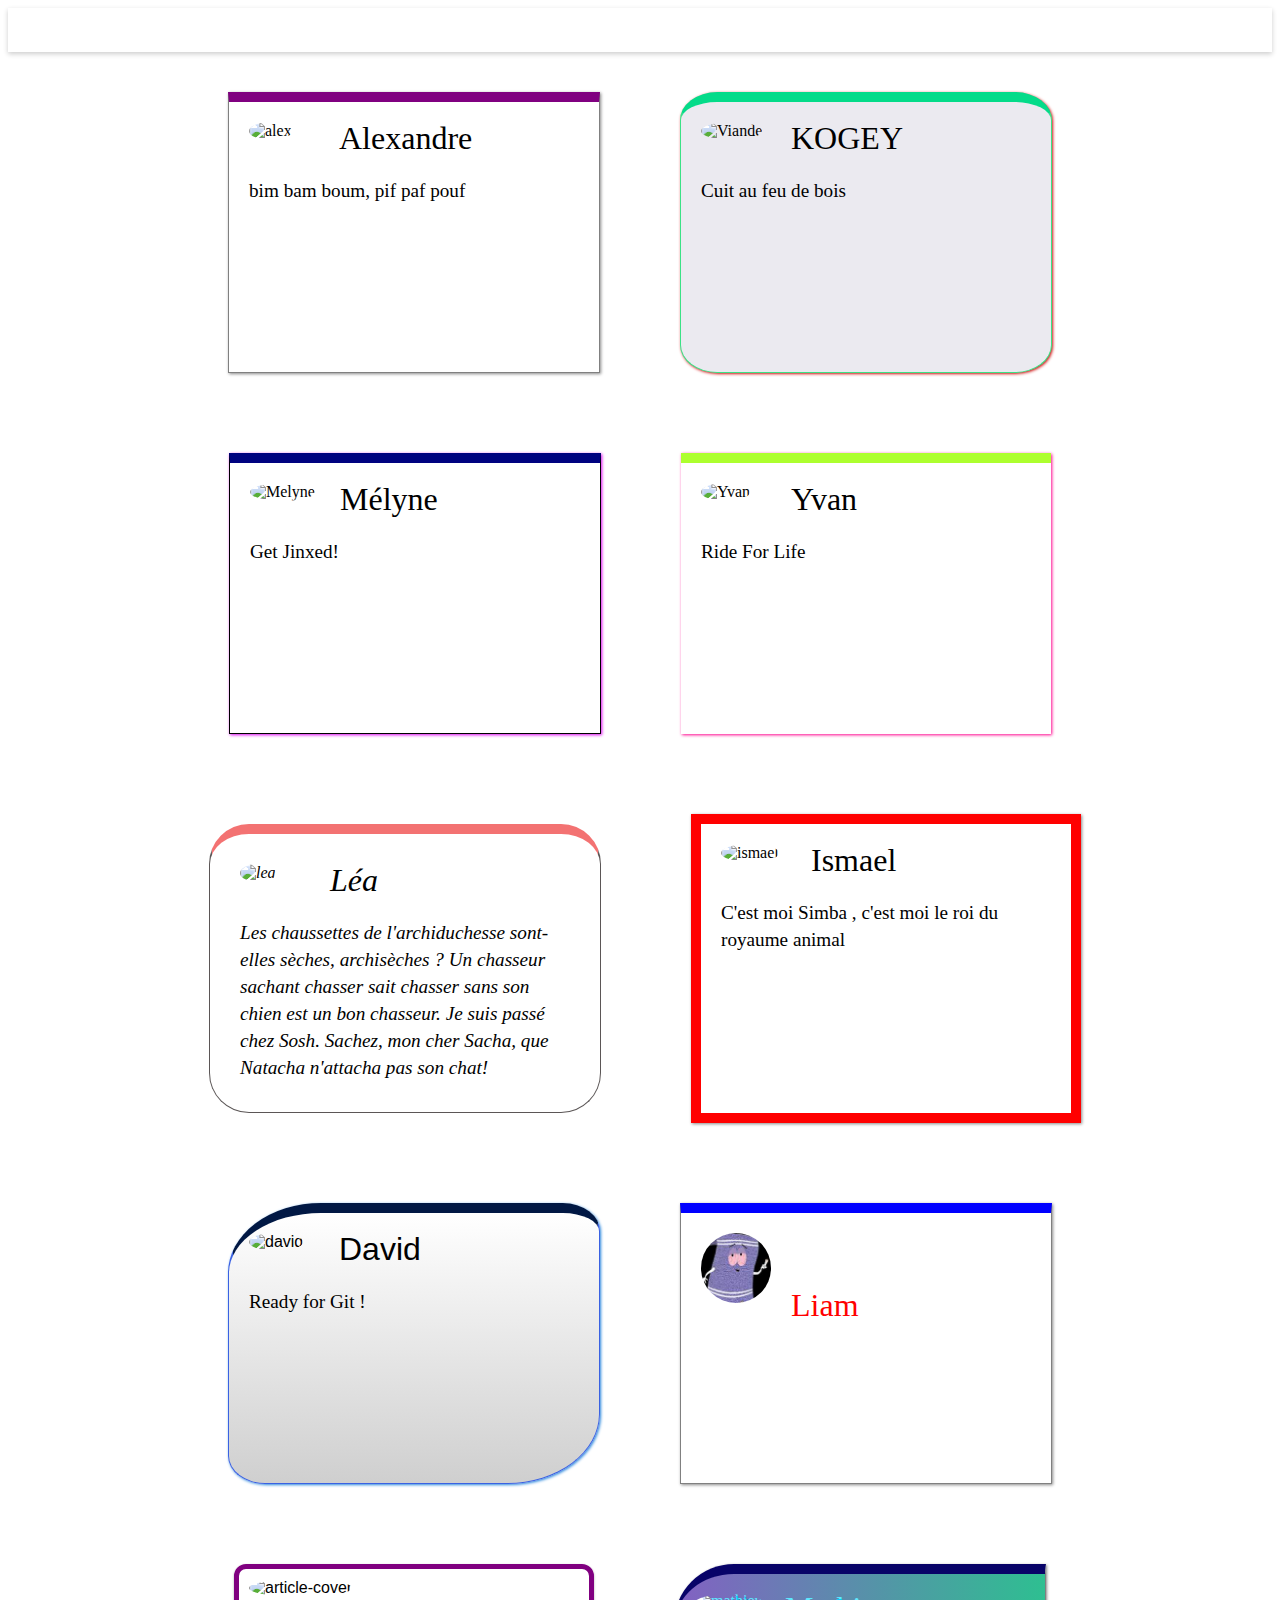
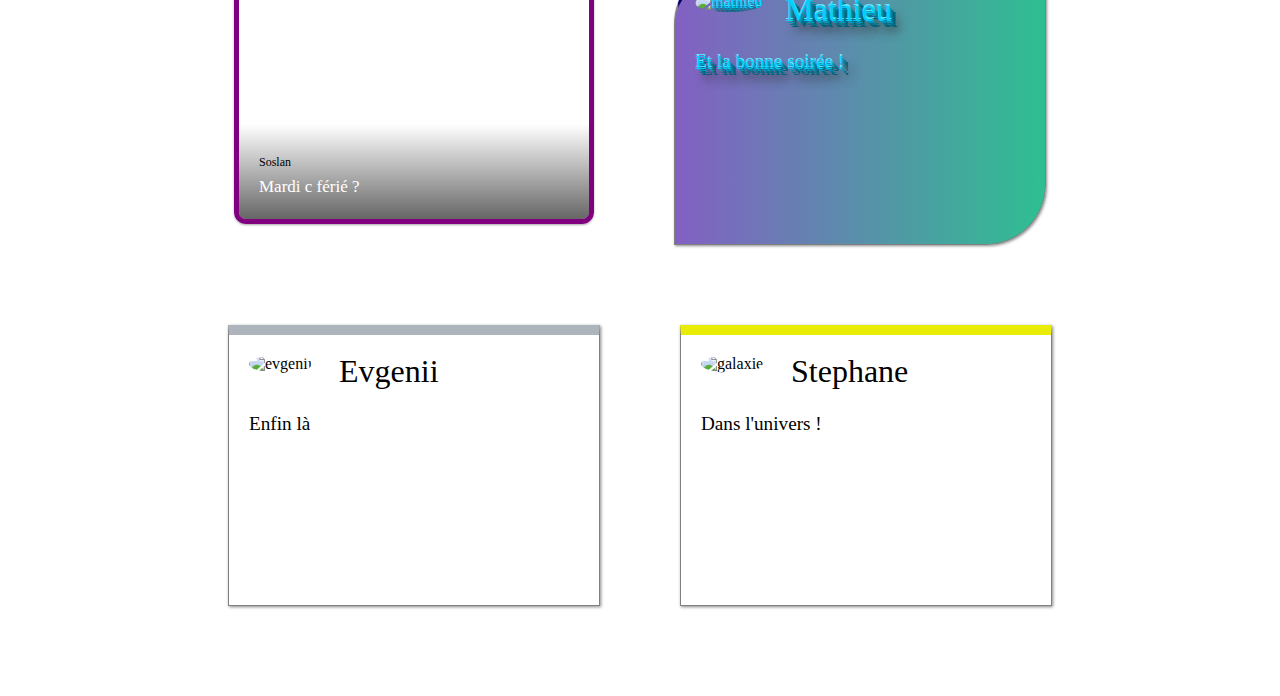
==== index.html @ 35b5fe43 "stephane card" ====
<!DOCTYPE html>
<html lang="en">
<head>
    <meta charset="UTF-8">
    <meta name="Viewport" content="width=device-width, initial-scale=1.0">
    <meta http-equiv="X-UA-Compatible" content="ie=edge">
    <title>Exercice Git !</title>
    <link rel="stylesheet" href="style.css">
</head>

<body>
    <div class="header">
        <img src="https://garage404.com/wp-content/uploads/2022/08/cropped-garage404.png" alt="">
    </div>
    <div id="mainbox">
        <!-- Ne pas toucher au-dessus Modifier en dessous ! -->

        <!-- DEBUT CODE ALEX-->
        <div id="alexandre" class="card">
            <div class="avatar">
                <img src="assets/avatarAlex.jpeg" alt="alex" />
            </div>
            <h1>Alexandre</h1>
            <p>bim bam boum, pif paf pouf</p>
        </div>
        <!-- FIN CODE ALEX-->

        <!-- DEBUT CODE KOGEY-->
        <div id="KOGEY" class="card">
            <div class="avatar">
                <img src="https://assets.afcdn.com/recipe/20131025/1805_w1024h768c1cx2136cy1424.webp" alt="Viande" />
            </div>
            <h1>KOGEY</h1>
            <p>Cuit au feu de bois</p>
        </div>
        <!-- FIN CODE KOGEY-->

        <!-- DEBUT CODE MELYNE-->

        <div id="Melyne" class="card">
            <div class="avatar">
                <img src="https://assets.3dtotal.com/jinx-javierbenver04.33quko.expanded.8qj.jpg" alt="Melyne" />
            </div>
            <h1>Mélyne</h1>
            <p>Get Jinxed! </p>
        </div>
        <!-- FIN CODE MELYNE-->

        <!-- DEBUT CODE YVAN-->
        <div id="Yvan" class="cardYvan">
            <div class="avatar">
                <img src="https://sdk.bitmoji.com/render/panel/20048676-99627130584_1-s5-v1.png?transparent=1&palette=1&scale=1"
                    alt="Yvan" />
            </div>
            <h1>Yvan</h1>
            <p>Ride For Life</p>
        </div>
        <!-- FIN CODE YVAN-->
        <!-- DEBUT CODE LEA-->
        <div id="lea" class="cardlea">
            <img src="assets/avatarLea.png" alt="lea" />

            <h1>Léa</h1>
            <p>Les chaussettes de l'archiduchesse sont-elles sèches, archisèches ? Un chasseur sachant chasser sait
                chasser sans son chien est un bon chasseur. Je suis passé chez Sosh. Sachez, mon cher Sacha, que Natacha
                n'attacha pas son chat!</p>
        </div>
        <!-- FIN CODE LEA-->
        <!-- DEBUT CODE ISMAEL-->
        <div id="ismael" class="cardIsma">
            <img src="assets/portrait___mufasa_by_tuesdaytamworth_de7d0p2-pre.jpg" alt="ismael" />

            <h1>Ismael</h1>
            <p>C'est moi Simba , c'est moi le roi du royaume animal</p>
        </div>
        <!-- FIN CODE ISMAEL-->

        <!-- DEBUT CODE DAVID-->
        <div id="david" class="card">
            <div class="avatar">
                <img src="assets/avatarDavid.jpeg" alt="david" />
            </div>
            <h1>David</h1>
            <p>Ready for Git !</p>
        </div>
        <!-- FIN CODE DAVID-->

        <!-- DEBUT CODE LIAM -->
        <div class="Liam">
            <div id="Liam" class="cardliam">
                <div class="avatar">
                    <img src="assets/servietsky.jpeg" alt="Liam" />
                </div>
                <h1 style="color: red;">Liam</h1>
            </div>
        </div>

        <!--FIN CODE LIAM-->

        <!-- Code Soslan -->
        <div id="soslan">
            <div class="article-card ">
                <div class="content">
                    <p class="nomso">Soslan</p>
                    <p class="title">Mardi c férié ?</p>
                </div>
                <img src="https://lh5.googleusercontent.com/p/AF1QipMG7U9gN_mzh6y46pNt1glxaryJccnkUihLdBJU=w244-h175-n-k-no-nu"
                    alt="article-cover" />
            </div>
        </div>

        <!-- Fin code Soslan -->

        <!-- DEBUT CODE MATHIEU -->
        <div id="mathieu" class="card">
            <div class="avatarmath">
                <img src="assets/avatarmath.jpeg" alt="mathieu" />
            </div>
            <h1 class="neon">Mathieu</h1>
            <p class="neon">Et la bonne soirée !</p>
        </div>

        <!-- FIN CODE MATHIEU-->




        <!-- DEBUT CODE EVGENII -->
        <div id="evgenii" class="ecard">
            <div class="avatar">
                <img src="https://media.tenor.com/NQfq1liFH-8AAAAM/byuntear-sad.gif" alt="evgenii" />
            </div>
            <h1 class="neon">Evgenii</h1>
            <p class="neon">Enfin là</p>
        </div>
        <!-- FIN CODE EVGENII-->

      <!-- DEBUT CODE Stephane  -->
      
      <div id="Stephane" class="stephane-card">
        <div class="stephane-avatar">
            <img src="https://www.science-et-vie.com/wp-content/uploads/scienceetvie/2023/01/shutterstock_295846730-scaled.jpg" width="50" alt="galaxie" />
        </div>
        <h1 class="neon">Stephane</h1>
        <p class="neon">Dans l'univers !</p>
    </div>

    <!-- FIN CODE Stephane->
    


    </div>
    <footer class="footer">
        <img src="https://garage404.com/wp-content/uploads/2022/08/cropped-garage404.png" alt="">
    </footer>
</body>
</html>
---- style.css ----
/* ################### */
/* DEBUT CODE ORIGINEL */
/* ################### */

#mainbox {
  font-family: calibri;
  box-sizing: border-box;
  justify-content: center;
  display: flex;
  flex-wrap: wrap;
  margin-bottom: 50px;
}

.card {
  width: 350px;
  border: 1px solid gray;
  box-shadow: 1px 1px 3px #888;
  border-top: 10px solid purple;
  min-height: 250px;
  padding: 10px;
  margin: 40px;
  max-height: 250px;
}

img {
  border-radius: 50%;
  width: 70px;
  margin: 10px;
}

h1 {
  font-weight: lighter;
  margin-left: 100px;
  margin-top: -30px;
}

p {
  margin: 10px;
  font-family: segoe ui;
  line-height: 1.4em;
  font-size: 1.2em;
}

.header {
  background-color: #ffffff;
  box-shadow: 0 2px 5px rgba(0, 0, 0, 0.2);
  padding: 10px;
  text-align: center;
}

.header img {
  width: 200px;
}

.footer {
  background-color: #ffffff;
  box-shadow: 0 -2px 5px rgba(0, 0, 0, 0.2);
  padding: 10px;
  text-align: center;
  position: fixed;
  left: 0;
  bottom: 0;
  width: 100%;
}

.footer img {
  width: 100px;
}

.header span,
.footer span {
  font-size: 1.5em;
  font-weight: bold;
}

.avatar img {
  object-fit: cover;
  transition: transform 0.3s ease-in-out;
}

.avatar:hover img {
  transform: scale(1.1);
}


/* ################# */
/* FIN CODE ORIGINEL */
/* ################# */

/* Time to shine */

/* ################### */
/* DEBUT CODE Alexandre */
/* ################### */

.avatar img {
  object-fit: cover;
  transition: transform 0.3s ease-in-out;
}

.avatar:hover img {
  transform: scale(1.1);
}

/* ################# */
/* FIN CODE Alexandre */
/* ################# */

/* DEBUT CODE Ismael */

.cardIsma {
  width: 350px;
  border: 1px solid gray;
  box-shadow: 1px 1px 3px #888;
  border: 10px solid red;
  min-height: 250px;
  padding: 10px;
  margin: 40px;
}

/* FIN CODE Ismael */
/* ################### */


/* ################### */
/* DEBUT CODE DAVID */
/* ################### */

#david {
  font-family: Arial, Helvetica, sans-serif;
  width: 350px;
  border: 1px solid rgb(58, 97, 226);
  background: linear-gradient(rgb(255, 255, 255), rgb(207, 207, 207));
  border-radius: 25% 10%;
  box-shadow: 1px 1px 3px #2886dd;
  border-top: 10px solid rgb(1, 24, 68);
  max-height: 250px;
  padding: 10px;
  margin: 40px;
}

#david .avatar img {
  object-fit: cover;
  transition: transform 0.3s ease-in-out;
}

#david .avatar:hover img {
  transform: scale(1.1);
}

/* ################### */
/* DEBUT CODE DAVID */
/* ################### */

/* ################### */
/* DEBUT CODE Yvan */
/* ################### */


.cardYvan {
  width: 350px;
  border: 1px solid gray (51, 0, 255);
  box-shadow: 1px 1px 3px #ff028d;
  border-top: 10px solid greenyellow;
  min-height: 250px;
  padding: 10px;
  margin: 40px;
}

/* ################### */
/* FIN CODE Yvan */
/* ################### */

/* ################### */
/* DEBUT CODE Melyne*/
/* ################### */

#Melyne {
  width: 350px;
  border: 1px solid rgb(0, 0, 0);
  box-shadow: 1px 1px 3px #de05f1;
  border-top: 10px solid rgb(0, 2, 128);
  min-height: 250px;
  padding: 10px;
  margin: 40px;
}

/* ################# */
/* FIN CODE Melyne*/
/* ################# */



/* ################### */
/* DEBUT CODE LIAM */
/* ################### */

.cardliam {
  width: 350px;
  border: 1px solid gray;
  box-shadow: 1px 1px 3px #888;
  border-top: 10px solid blue;
  min-height: 250px;
  padding: 10px;
  margin: 40px;
  background-image: url(assets/guts.png);
  background-size: 100%;
}


/* ################### */
/* DEBUT CODE LEA*/
/* ################### */

.cardlea {
  border: solid 1px rgb(91, 86, 86);
  border-top: solid 10px rgb(243, 114, 114);
  width: 350px;
  margin: 50px;
  box-shadow: #888;
  padding: 20px;
  min-height: 50px;
  font-family: 'Times New Roman', Times, serif;
  font-size: medium;
  font-style: oblique;
  border-radius: 40px;
}

/* ################# */
/* FIN CODE LEA */
/* ################# */

/* ################# */
/* DEBUT CODE MATTHIEU */
/* ################# */
@keyframes rotating {
  from {
    rotate: 0deg;
  }

  to {
    rotate: 360deg;
  }
}

.avatarmath img {
  animation-duration: 0.5s;
  animation-name: rotating;
  animation-iteration-count: infinite;
  animation-timing-function: linear;
}

#mathieu {
  text-shadow: #5EE8FF 0 -2px 0,
    #0097BA 2px 2px 0,
    #00748F 4px 4px 0,
    #006178 6px 6px 0.5px,
    #333333 8px 11px 10px;
  color: #00CFFF;
  background: linear-gradient(90deg, #8360c3, #2ebf91);
  border-radius: 60px 0px;
  border-top: 10px solid rgb(8, 3, 104);

}

#mathieu:hover {
  animation-duration: 0.5s;
  animation-name: tilt;
  animation-iteration-count: 1;
  box-shadow: 10px 20px;
  box-shadow: 10px 10px 25px rgba(0, 0, 0, 0.5);
  rotate: 5deg;
  transition: 1s;

}
/* ################# */
/* FIN CODE MATTHIEU */
/* ################# */

/* ################# */
/* DEBUT CODE KOGEY */
/* ################# */

#KOGEY {
  font-family: cursive;
  width: 350px;
  border: 1px solid rgb(58, 226, 134);
  border-radius: 10%;
  box-shadow: 1px 1px 3px #cf1212;
  border-top: 10px solid rgb(4, 219, 137);
  background-color: rgb(235, 234, 240);
  transition: transform 0.3s ease;
}

#KOGEY:hover {
  transform: scale(1.1);
}

/* ################# */
/* FIN CODE KOGEY */
/* ################# */

/* ################# */
/* DEBUT CODE Evgeni */
/* ################# */
.ecard {
  width: 350px;
  border: 1px solid gray;
  box-shadow: 1px 1px 3px #888;
  border-top: 10px solid #3456;
  min-height: 250px;
  padding: 10px;
  margin: 40px;
}

/* ################# */
/* FIN CODE Evgeni */
/* ################# */

/* ################# */
/* DEBUT CODE Soslan */
/* ################# */

.article-card {
  border: 5px solid purple;
  width: 350px;
  min-height: 250px;
  margin: 40px;
  border-radius: 12px;
  overflow: hidden;
  position: relative;
  font-family: Arial, Helvetica, sans-serif;
  box-shadow: 0 1px 3px rgba(0, 0, 0, 0.12), 0 1px 2px rgba(0, 0, 0, 0.24);
  transition: all 300ms;
}

.article-card:hover {
  transform: translateY(-2px);
  box-shadow: 0 14px 28px rgba(0, 0, 0, 0.25), 0 10px 10px rgba(0, 0, 0, 0.22);
}

#soslan img {
  width: 100%;
  height: 100%;
  object-fit: cover;
}

.article-card .content {
  box-sizing: border-box;
  width: 100%;
  position: absolute;
  padding: 30px 20px 20px 20px;
  height: auto;
  bottom: 0;
  background: linear-gradient(transparent, rgba(0, 0, 0, 0.6));
}

.article-card .nomso,
.article-card .title {
  margin: 0;
}

.article-card .nomso {
  font-size: 12px;
  color: black(255, 255, 255, 0.9);
  margin-bottom: 4px;
}

.article-card .title {
  font-size: 17px;
  color: white;
}

/* ################# */
/* FIN CODE Soslan */
/* ################# */


/* ################# */
/* DEBUT CODE STEPHANE */
/* ################# */
@keyframes rotating {
  from {
    rotate: 0deg;
  }

  to {
    rotate: 360deg;
  }
}

.stephane-avatar img {
  animation-duration: 0.5s;
  animation-name: rotating;
  animation-iteration-count: infinite;
  animation-timing-function: linear;
}

.Stephane {
  text-shadow: #5EE8FF 0 -2px 0,
    #5aba00 2px 2px 0,
    #50bcd4 4px 4px 0,
    #780e00 6px 6px 0.5px,
    #ce4646 8px 11px 10px;
  color: #00CFFF;
  background: linear-gradient(90deg, #8360c3, #2ebf91);
  border-radius: 50px 50px;
  border-top: 10px solid rgb(143, 6, 255);

}
.stephane-card {
  width: 350px;
  border: 1px solid gray;
  box-shadow: 1px 1px 3px #888;
  border-top: 10px solid rgb(232, 236, 7);
  min-height: 250px;
  padding: 10px;
  margin: 40px;
  max-height: 250px;
}
.stephane:hover {
  animation-duration: 0.5s;
  animation-name: tilt;
  animation-iteration-count: 1;
  box-shadow: 100px 200px;
  box-shadow: 100px 100px 250px rgba(238, 5, 5, 0.5);
  rotate: 5deg;
  transition: 1s;

}
/* ################# */
/* FIN CODE MATTHIEU */
/* ################# */
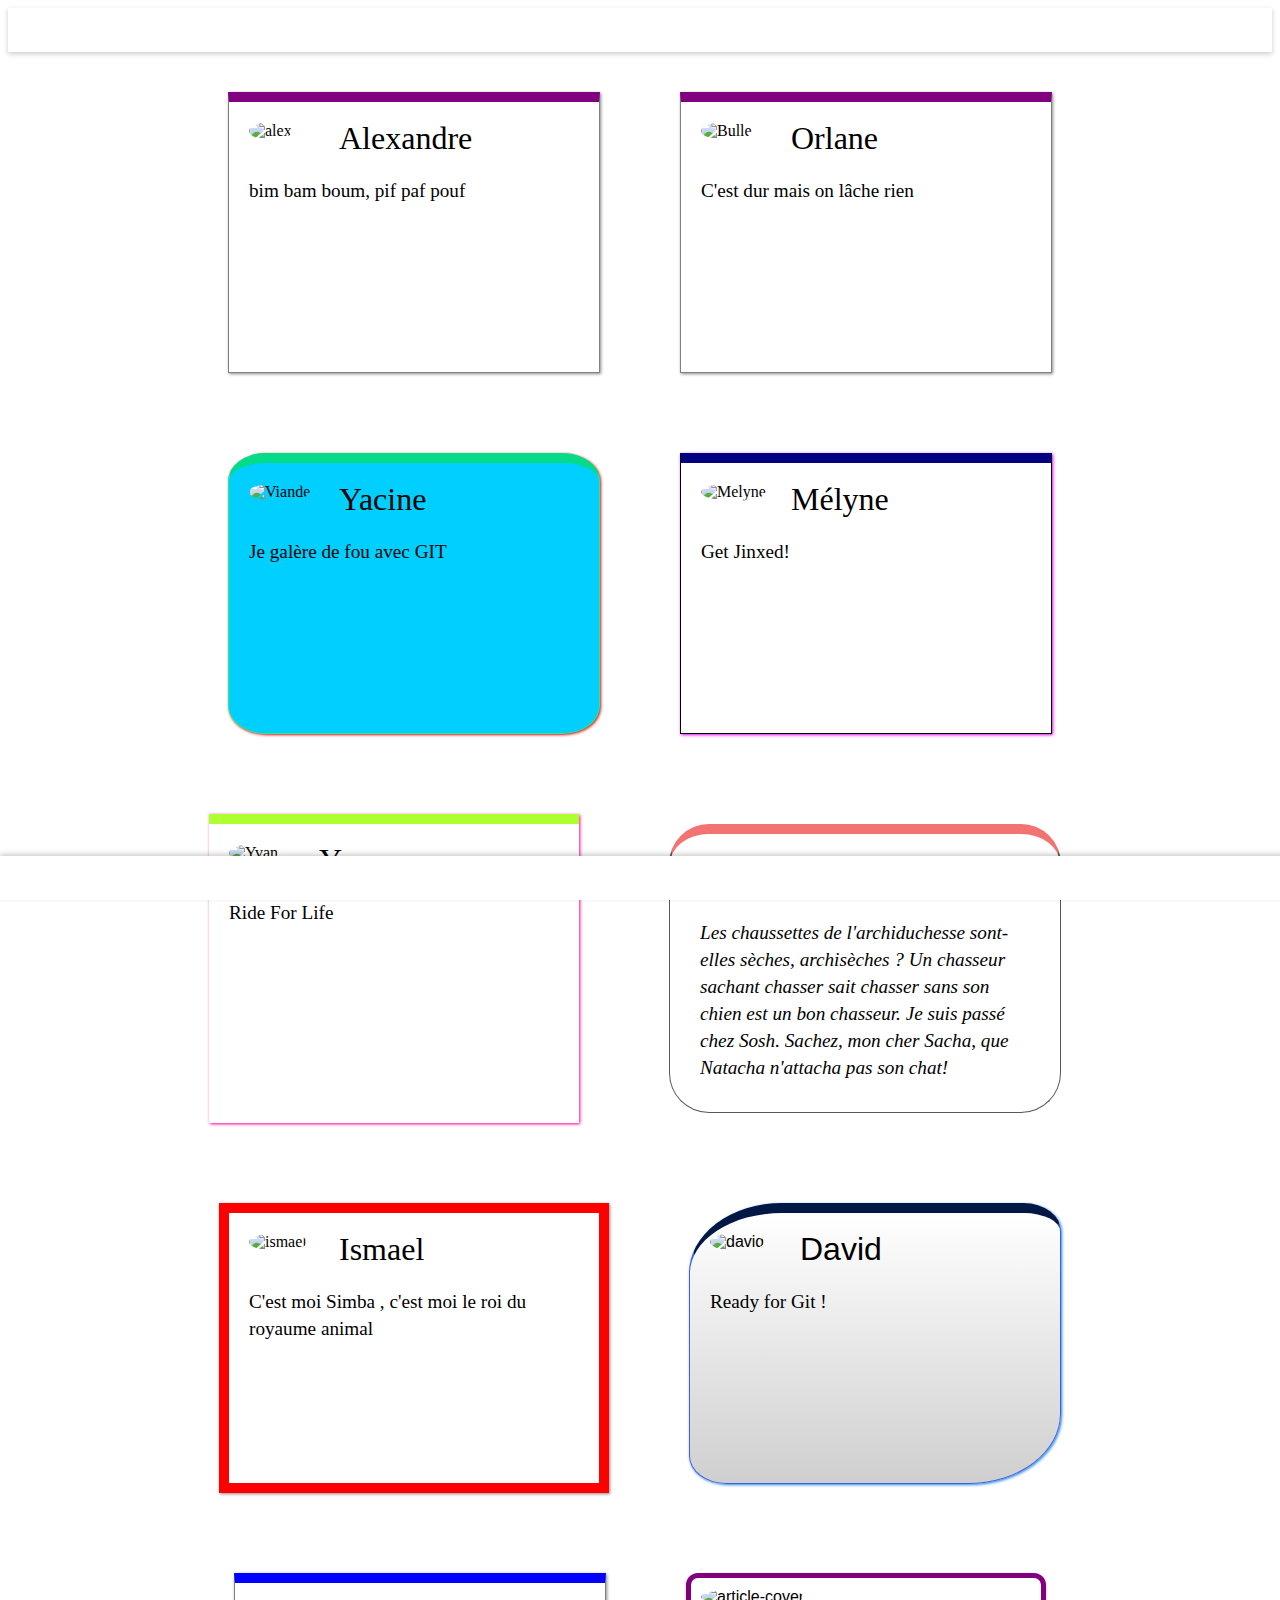
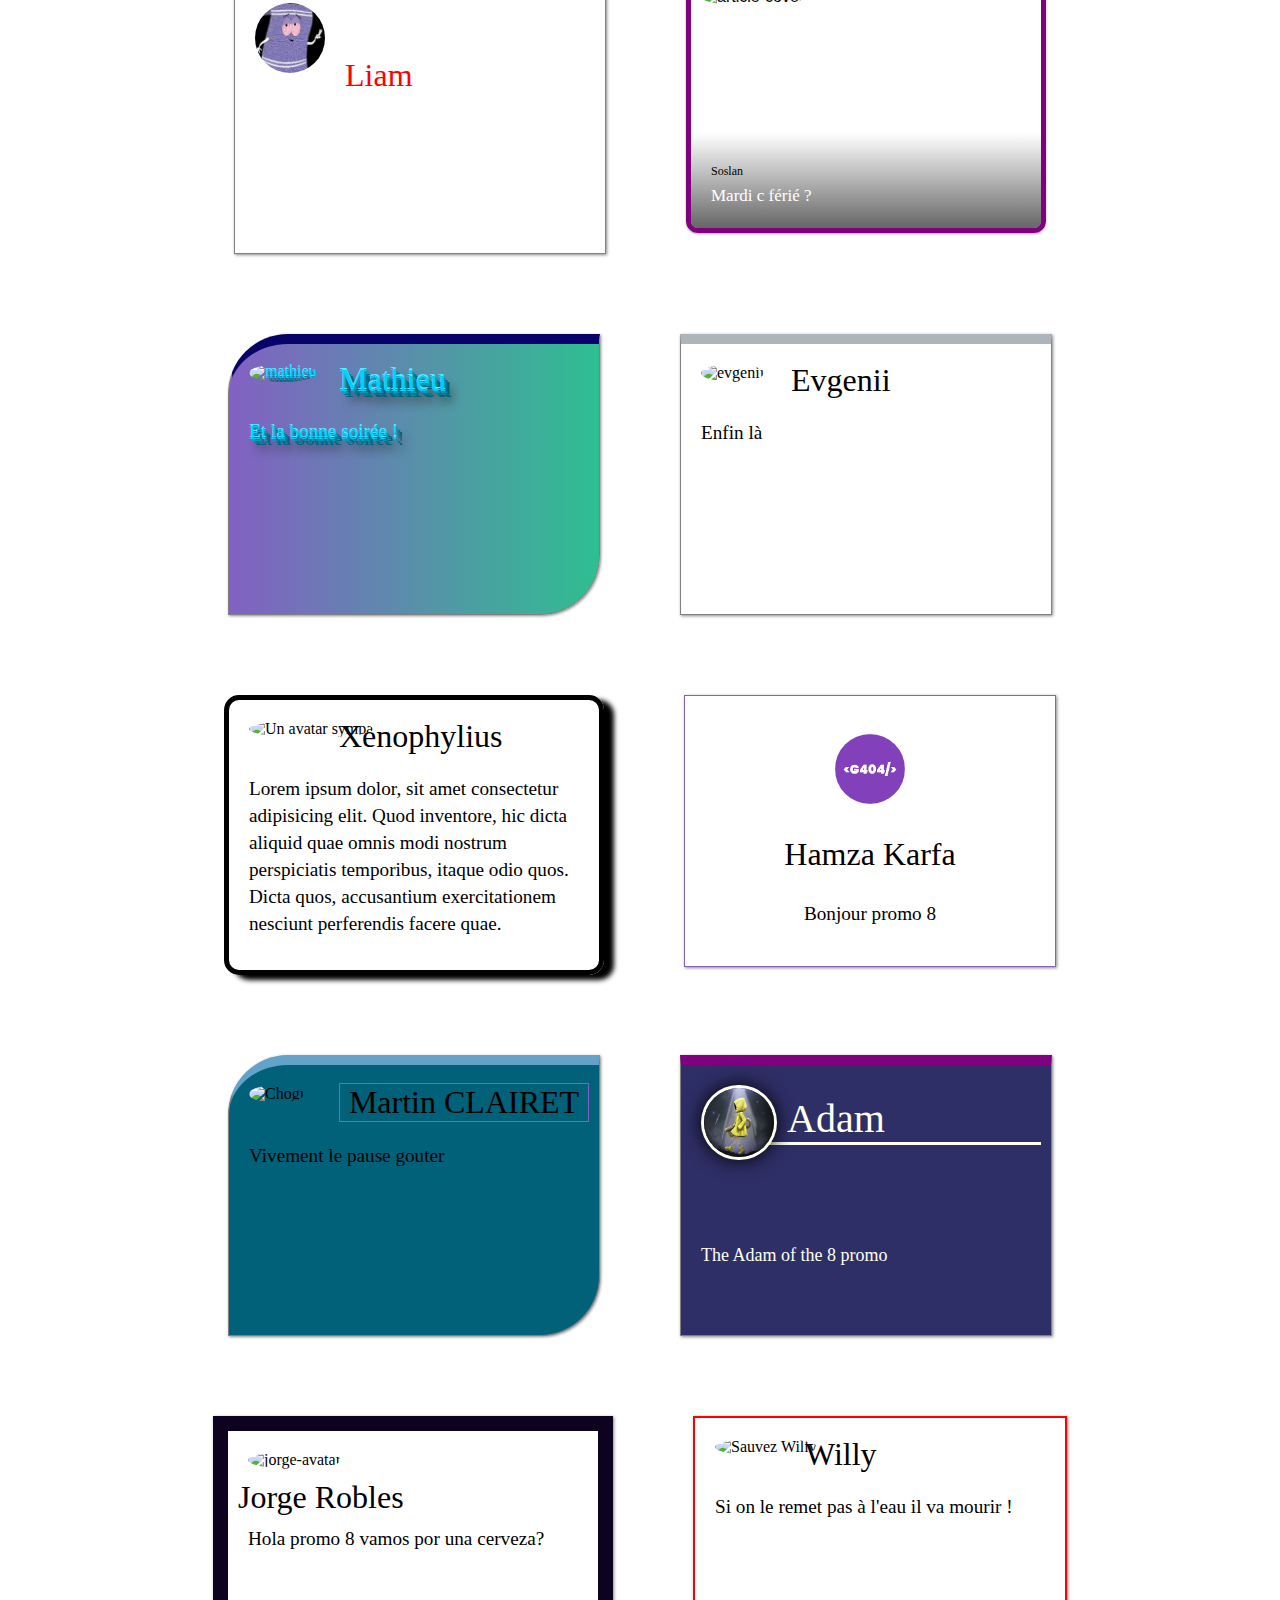
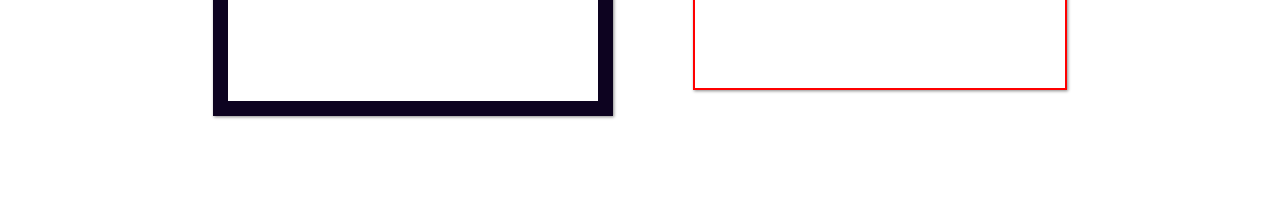
==== commit cbb1314f: "fix merge" ====
--- a/index.html
+++ b/index.html
@@ -25,15 +25,25 @@
         </div>
         <!-- FIN CODE ALEX-->
 
-        <!-- DEBUT CODE KOGEY-->
+        <!-- DEBUT CODE ORLANE-->
+        <div id="ORLANE--" class="card">
+            <div class="avatar">
+                <img src="https://i.pinimg.com/200x150/9a/08/6c/9a086c3b590913b7d47240352f85988f.jpg" alt="Bulle" />
+            </div>
+            <h1>Orlane</h1>
+            <p>C'est dur mais on lâche rien</p>
+        </div>
+        <!-- FIN CODE ORLANE-->
+
+        <!-- DEBUT CODE YACINE-->
         <div id="KOGEY" class="card">
             <div class="avatar">
                 <img src="https://assets.afcdn.com/recipe/20131025/1805_w1024h768c1cx2136cy1424.webp" alt="Viande" />
             </div>
-            <h1>KOGEY</h1>
-            <p>Cuit au feu de bois</p>
-        </div>
-        <!-- FIN CODE KOGEY-->
+            <h1>Yacine</h1>
+            <p>Je galère de fou avec GIT</p>
+        </div>
+        <!-- FIN CODE YACINE-->
 
         <!-- DEBUT CODE MELYNE-->
 
@@ -121,10 +131,6 @@
         </div>
 
         <!-- FIN CODE MATHIEU-->
-
-
-
-
         <!-- DEBUT CODE EVGENII -->
         <div id="evgenii" class="ecard">
             <div class="avatar">
@@ -135,20 +141,60 @@
         </div>
         <!-- FIN CODE EVGENII-->
 
-      <!-- DEBUT CODE Stephane  -->
-      
-      <div id="Stephane" class="stephane-card">
-        <div class="stephane-avatar">
-            <img src="https://www.science-et-vie.com/wp-content/uploads/scienceetvie/2023/01/shutterstock_295846730-scaled.jpg" width="50" alt="galaxie" />
-        </div>
-        <h1 class="neon">Stephane</h1>
-        <p class="neon">Dans l'univers !</p>
-    </div>
-
-    <!-- FIN CODE Stephane->
-    
-
-
+
+
+        <!-- DEBUT CODE Xenophylius -->
+        <div id="xenophylius" class="ecardXenophylius">
+            <div class="avatarXenophylius">
+                <img src="http://ekladata.com/qbDpL8eC8VWwukRQuO6BrdneFOU.gif" alt="Un avatar sympa" />
+            </div>
+            <h1 class="neon">Xenophylius</h1>
+            <p class="neon">Lorem ipsum dolor, sit amet consectetur adipisicing elit. Quod inventore, hic dicta aliquid quae omnis modi nostrum perspiciatis temporibus, itaque odio quos. Dicta quos, accusantium exercitationem nesciunt perferendis facere quae.</p>
+        </div>
+        <!-- FIN CODE Xenophylius -->
+
+        <!-- DEBUT CODE Hamza -->
+        <div id="hamza" class="hamza-card card">
+            <div class="hamza-avatar">
+                <img src="[data-uri]" alt="hamza-avatar" />
+            </div>
+            <h1>Hamza Karfa</h1>
+            <p>Bonjour promo 8</p>
+        </div>
+        <!-- FIN CODE Hamza-->
+
+        <!-- DEBUT CODE Martin -->
+        <div id="martin" class="martin-card card1">
+                <img src="http://promanga.p.r.pic.centerblog.net/7021eb0a.gif" alt="Chogi" />
+            <h1>Martin CLAIRET</h1>
+            <p>Vivement le pause gouter</p>
+        </div>
+        <!-- FIN CODE Martin-->
+
+        <div class="adam card">
+            <img src="./assets/AdamProfil.jpg"/>
+            <div class="nom">Adam</div>
+            <div class="desc">The Adam of the 8 promo</div>
+        </div>
+
+        <!-- DEBUT CODE Jorge -->
+        <div id="jorge" class="jorge-card card">
+            <div class="jorge-avatar">
+                <img src="https://media.discordapp.net/attachments/775777185369161748/1176876304214278235/Maracas.gif?ex=65707678&is=655e0178&hm=00f75a8119d11d4b4f8fdd1df9781a78720d5b3ed0fd4b1b7780185d2f16a7ec&=" alt="jorge-avatar" />
+            </div>
+            <h1>Jorge Robles</h1>
+            <p>Hola promo 8 vamos por una cerveza?</p>
+        </div>
+        <!-- FIN CODE Jorge-->
+        <!-- DEBUT CODE Willy -->
+        <div id="willy" class="cardWilly card">
+            <div class="avatarWilly">
+                <img src="https://upload.wikimedia.org/wikipedia/commons/thumb/3/37/Killerwhales_jumping.jpg/240px-Killerwhales_jumping.jpg" alt="Sauvez Willy" />
+            </div>
+            <h1 class="neon">Willy</h1>
+            <p class="neon">Si on le remet pas à l'eau il va mourir !</p>
+        </div>
+        <!-- FIN CODE Willy-->
     </div>
     <footer class="footer">
         <img src="https://garage404.com/wp-content/uploads/2022/08/cropped-garage404.png" alt="">
--- a/style.css
+++ b/style.css
@@ -278,7 +278,7 @@
 /* ################# */
 
 /* ################# */
-/* DEBUT CODE KOGEY */
+/* DEBUT CODE ORLANE */
 /* ################# */
 
 #KOGEY {
@@ -288,7 +288,7 @@
   border-radius: 10%;
   box-shadow: 1px 1px 3px #cf1212;
   border-top: 10px solid rgb(4, 219, 137);
-  background-color: rgb(235, 234, 240);
+  background-color:#d400ff;
   transition: transform 0.3s ease;
 }
 
@@ -297,7 +297,30 @@
 }
 
 /* ################# */
-/* FIN CODE KOGEY */
+/* FIN CODE ORLANE */
+/* ################# */
+
+/* ################# */
+/* DEBUT CODE YACINE */
+/* ################# */
+
+#KOGEY {
+  font-family: cursive;
+  width: 350px;
+  border: 1px solid rgb(58, 226, 134);
+  border-radius: 10%;
+  box-shadow: 1px 1px 3px #cf1212;
+  border-top: 10px solid rgb(4, 219, 137);
+  background-color:#00CFFF;
+  transition: transform 0.3s ease;
+}
+
+#KOGEY:hover {
+  transform: scale(1.1);
+}
+
+/* ################# */
+/* FIN CODE YACINE */
 /* ################# */
 
 /* ################# */
@@ -375,60 +398,148 @@
 /* FIN CODE Soslan */
 /* ################# */
 
-
-/* ################# */
-/* DEBUT CODE STEPHANE */
-/* ################# */
-@keyframes rotating {
-  from {
-    rotate: 0deg;
-  }
-
-  to {
-    rotate: 360deg;
-  }
-}
-
-.stephane-avatar img {
-  animation-duration: 0.5s;
-  animation-name: rotating;
-  animation-iteration-count: infinite;
-  animation-timing-function: linear;
-}
-
-.Stephane {
-  text-shadow: #5EE8FF 0 -2px 0,
-    #5aba00 2px 2px 0,
-    #50bcd4 4px 4px 0,
-    #780e00 6px 6px 0.5px,
-    #ce4646 8px 11px 10px;
-  color: #00CFFF;
-  background: linear-gradient(90deg, #8360c3, #2ebf91);
-  border-radius: 50px 50px;
-  border-top: 10px solid rgb(143, 6, 255);
-
-}
-.stephane-card {
+/* ################# */
+/* DEBUT CODE Xenophylius */
+/* ################# */
+.ecardXenophylius {
   width: 350px;
   border: 1px solid gray;
   box-shadow: 1px 1px 3px #888;
-  border-top: 10px solid rgb(232, 236, 7);
-  min-height: 250px;
-  padding: 10px;
-  margin: 40px;
-  max-height: 250px;
-}
-.stephane:hover {
-  animation-duration: 0.5s;
-  animation-name: tilt;
-  animation-iteration-count: 1;
-  box-shadow: 100px 200px;
-  box-shadow: 100px 100px 250px rgba(238, 5, 5, 0.5);
-  rotate: 5deg;
-  transition: 1s;
-
-}
-/* ################# */
-/* FIN CODE MATTHIEU */
-/* ################# */
-
+  border-top: 10px solid #3456;
+  min-height: 250px;
+  padding: 10px;
+  margin: 40px;
+}
+
+#xenophylius {
+  border: 5px solid black;
+  box-shadow: 10px 5px 5px black;
+  border-radius: 15px; 
+}
+
+/* ################# */
+/* FIN CODE Xenophylius */
+
+/* ################# */
+/* DEBUT CODE Hamza */
+/* ################# */
+
+
+.hamza-card {
+  display: flex;
+  flex-direction: column;
+  align-items: center;
+  justify-content: space-evenly;
+  border: #8360c3 solid 1px;
+}
+
+
+.hamza-card h1{
+  margin: 0;
+}
+
+
+/* ################# */
+/* FIN CODE Hamza */
+/* ################# */
+
+/* ################# */
+/* DEBUT CODE MARTIN */
+/* ################# */
+
+.martin-card h1{
+  display: flex;
+  flex-direction: column;
+  align-items: center;
+  justify-content: space-evenly;
+  border: #8360c3 solid 1px;
+}
+
+.card1 {
+  background-color: #006178;
+  width: 350px;
+  border: 1px solid gray;
+  box-shadow: 1px 1px 3px #888;
+  border-top: 10px solid rgb(99, 163, 201);
+  border-radius: 60px 0px 60px 0px;
+  min-height: 250px;
+  padding: 10px;
+  margin: 40px;
+  max-height: 250px; 
+}
+.martin {
+  font-family: 'Gill Sans', 'Gill Sans MT', Calibri, 'Trebuchet MS', sans-serif;
+  display: flex;
+  flex-direction: column;
+  align-items: center;
+  justify-content: space-evenly;
+  border: #8360c3 solid 1px;
+}
+
+
+#KOGEY:hover {
+  transform: scale(1.1);
+}
+
+/* ################# */
+/* FIN CODE MARTIN */
+
+/* ################# */
+/* DEBUT CODE Adam */
+/* ################# */
+
+
+.adam {
+  background-color: rgb(47, 47, 104);
+  color: #ffe;
+}
+.adam img{
+  float: left;
+  border: 3px solid #ffe;
+  box-shadow: 0 0 20px #000;
+}
+.adam .nom{
+  font-size: 40px;
+  margin: 20px 0 100px 20px;
+  border-bottom: 3px solid #ffe;
+}
+.adam .desc{
+  clear: both;
+  margin: 0 10px;
+  font-size: 18px;
+}
+
+/* ################# */
+/* FIN CODE Adam */
+/* ################# */
+/* DEBUT CODE Jorge */
+/* ################# */
+
+
+.jorge-card {
+  border: #0d0320 solid 15px;
+}
+
+
+.jorge-card h1{
+  margin: 0;
+
+}
+
+
+/* ################# */
+/* FIN CODE Jorge */
+/* ################# */
+
+
+/* DEBUT CODE Willy */
+/* ################# */
+
+.cardWilly{
+  border: 2px solid red;
+
+}
+
+/* ################# */
+/* FIN CODE Willy */
+/* ################# */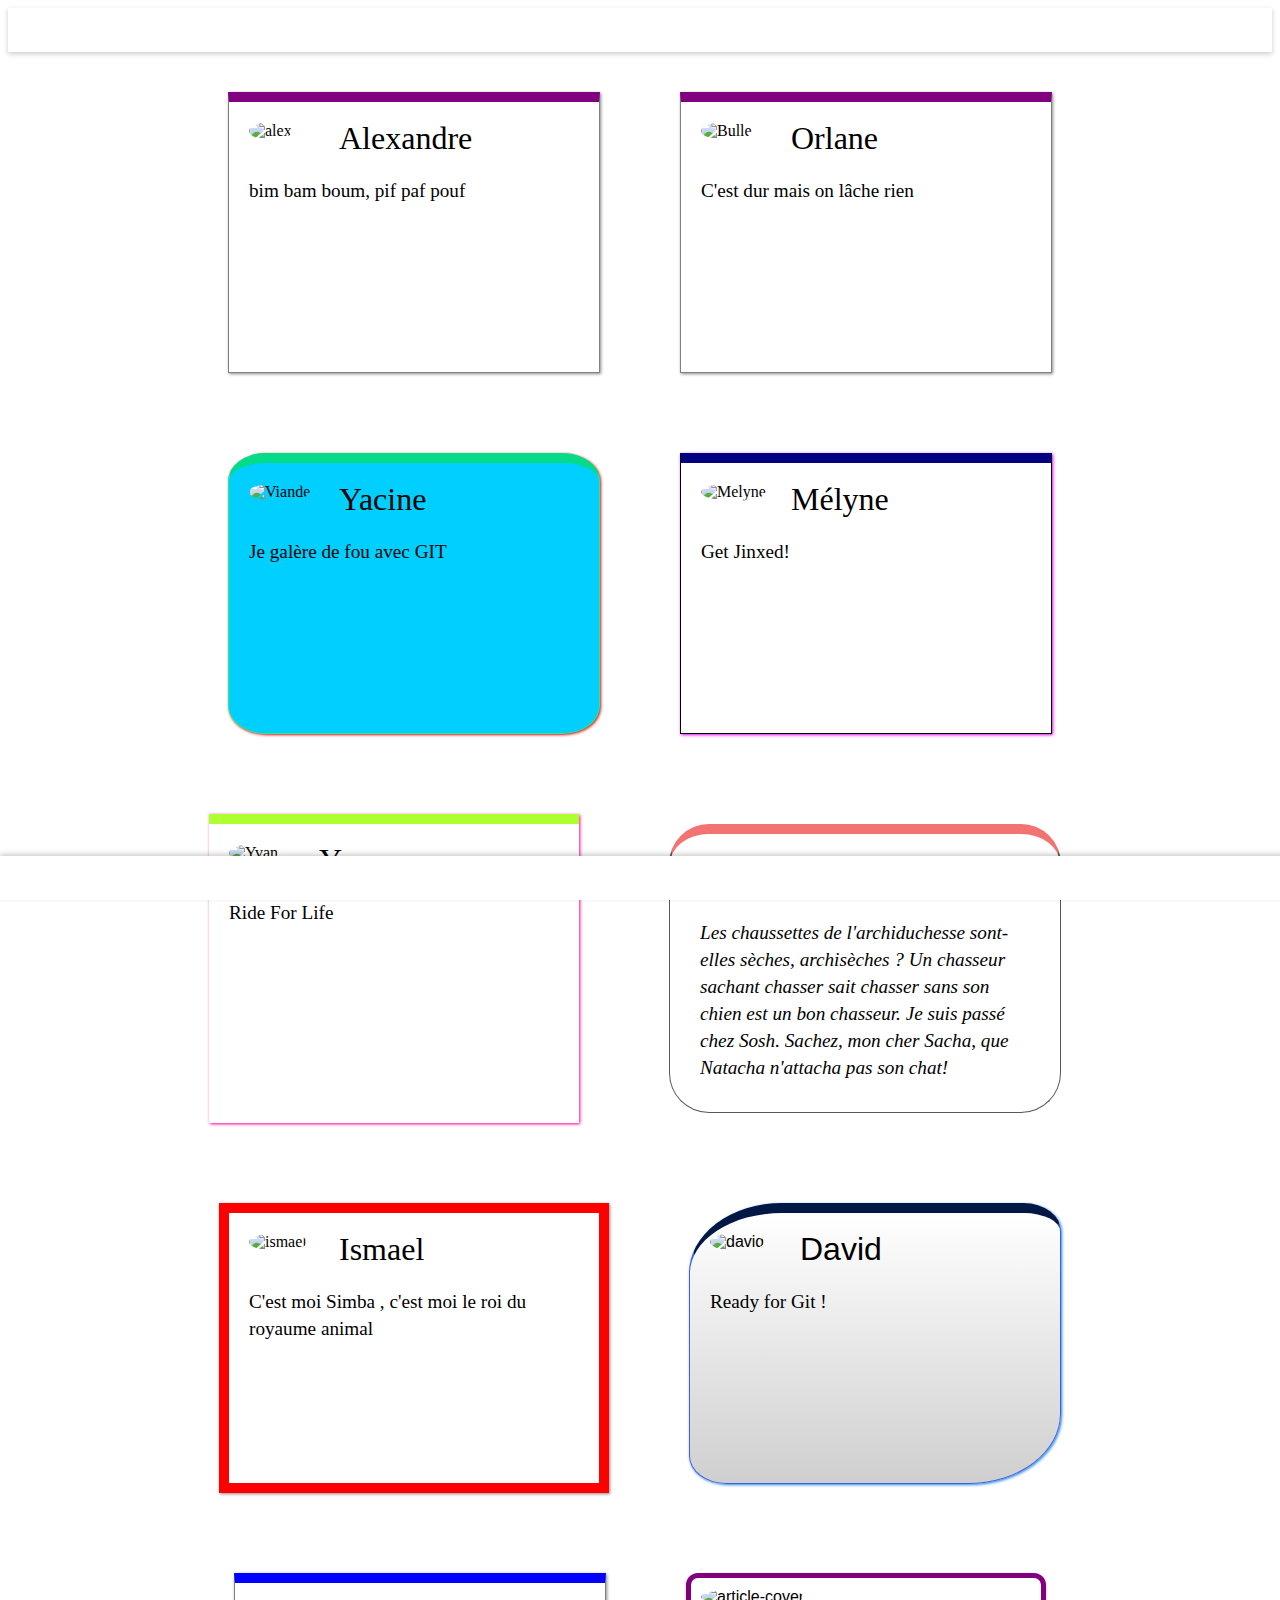
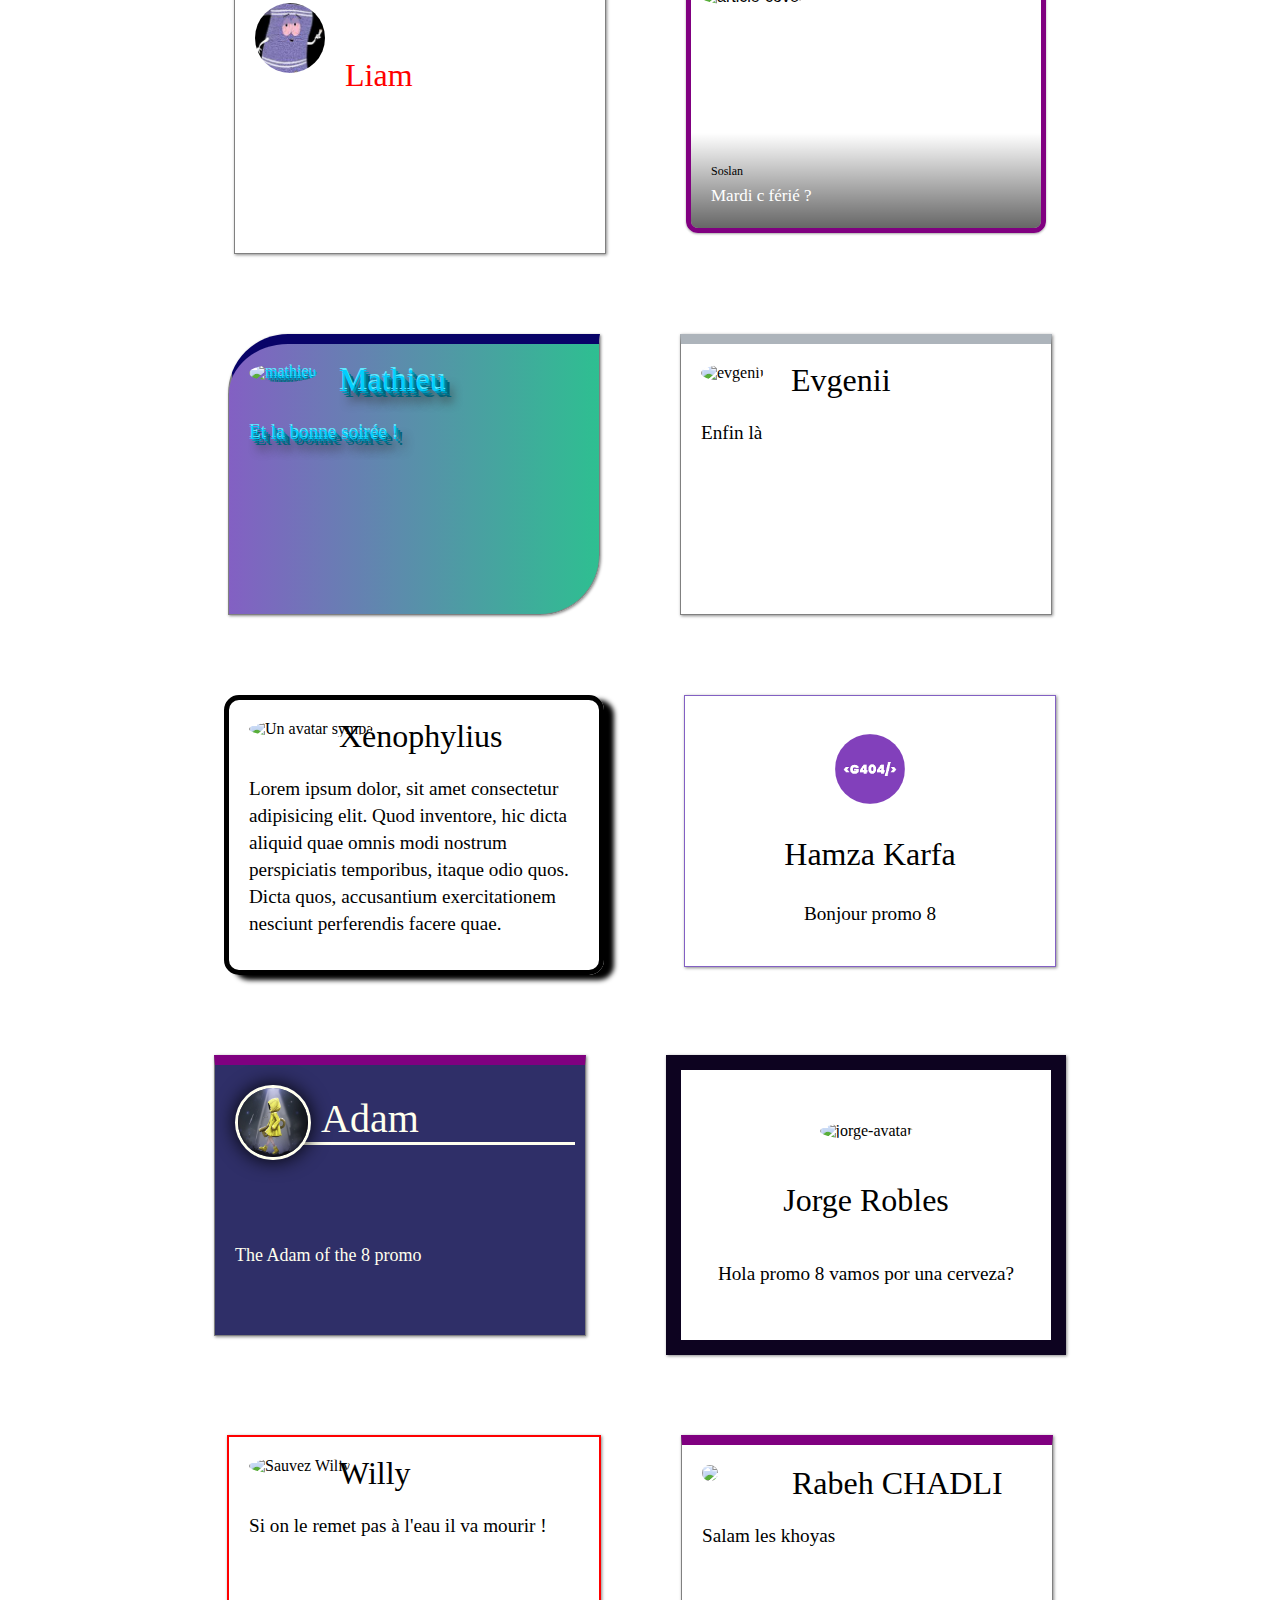
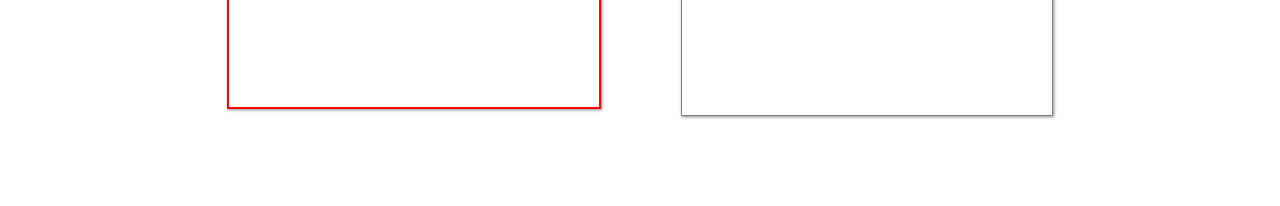
==== commit 268b50b0: "Merge pull request #131 from RabehCHADLI/master" ====
--- a/index.html
+++ b/index.html
@@ -163,14 +163,6 @@
         </div>
         <!-- FIN CODE Hamza-->
 
-        <!-- DEBUT CODE Martin -->
-        <div id="martin" class="martin-card card1">
-                <img src="http://promanga.p.r.pic.centerblog.net/7021eb0a.gif" alt="Chogi" />
-            <h1>Martin CLAIRET</h1>
-            <p>Vivement le pause gouter</p>
-        </div>
-        <!-- FIN CODE Martin-->
-
         <div class="adam card">
             <img src="./assets/AdamProfil.jpg"/>
             <div class="nom">Adam</div>
@@ -195,6 +187,14 @@
             <p class="neon">Si on le remet pas à l'eau il va mourir !</p>
         </div>
         <!-- FIN CODE Willy-->
+        <!-- DEBUT CODE Rabeh -->
+            <div id="Rabeh" class="Rabehcard card">
+                <img src="https://imgsrc.cineserie.com/2021/02/que-devient-rowan-atkinson-mr-bean-4.jpg?ver=1"/>
+                <h1>Rabeh CHADLI</h1>
+                <p>Salam les khoyas</p>
+            </div>
+        <!-- FIN CODE Rabeh-->
+
     </div>
     <footer class="footer">
         <img src="https://garage404.com/wp-content/uploads/2022/08/cropped-garage404.png" alt="">
--- a/style.css
+++ b/style.css
@@ -443,11 +443,77 @@
 /* FIN CODE Hamza */
 /* ################# */
 
-/* ################# */
-/* DEBUT CODE MARTIN */
-/* ################# */
-
-.martin-card h1{
+
+/* ################# */
+/* DEBUT CODE Adam */
+/* ################# */
+
+
+.adam {
+  background-color: rgb(47, 47, 104);
+  color: #ffe;
+}
+.adam img{
+  float: left;
+  border: 3px solid #ffe;
+  box-shadow: 0 0 20px #000;
+}
+.adam .nom{
+  font-size: 40px;
+  margin: 20px 0 100px 20px;
+  border-bottom: 3px solid #ffe;
+}
+.adam .desc{
+  clear: both;
+  margin: 0 10px;
+  font-size: 18px;
+}
+
+/* ################# */
+/* FIN CODE Adam */
+/* ################# */
+/* DEBUT CODE Jorge */
+/* ################# */
+
+
+.jorge-card {
+  display: flex;
+  flex-direction: column;
+  align-items: center;
+  justify-content: space-evenly;
+  border: #0d0320 solid 15px;
+}
+
+
+.jorge-card h1{
+  margin: 0;
+
+}
+
+
+/* ################# */
+/* FIN CODE Jorge */
+/* ################# */
+
+
+/* DEBUT CODE Willy */
+/* ################# */
+
+.cardWilly{
+  border: 2px solid red;
+
+}
+
+/* ################# */
+/* FIN CODE Willy */
+/* ################# */
+
+/* ################# */
+/* DEBUT CODE Rabeh*/
+/* ################# */
+
+
+.rabehcard{
   display: flex;
   flex-direction: column;
   align-items: center;
@@ -455,91 +521,12 @@
   border: #8360c3 solid 1px;
 }
 
-.card1 {
-  background-color: #006178;
-  width: 350px;
-  border: 1px solid gray;
-  box-shadow: 1px 1px 3px #888;
-  border-top: 10px solid rgb(99, 163, 201);
-  border-radius: 60px 0px 60px 0px;
-  min-height: 250px;
-  padding: 10px;
-  margin: 40px;
-  max-height: 250px; 
-}
-.martin {
-  font-family: 'Gill Sans', 'Gill Sans MT', Calibri, 'Trebuchet MS', sans-serif;
-  display: flex;
-  flex-direction: column;
-  align-items: center;
-  justify-content: space-evenly;
-  border: #8360c3 solid 1px;
-}
-
-
-#KOGEY:hover {
-  transform: scale(1.1);
-}
-
-/* ################# */
-/* FIN CODE MARTIN */
-
-/* ################# */
-/* DEBUT CODE Adam */
-/* ################# */
-
-
-.adam {
-  background-color: rgb(47, 47, 104);
-  color: #ffe;
-}
-.adam img{
-  float: left;
-  border: 3px solid #ffe;
-  box-shadow: 0 0 20px #000;
-}
-.adam .nom{
-  font-size: 40px;
-  margin: 20px 0 100px 20px;
-  border-bottom: 3px solid #ffe;
-}
-.adam .desc{
-  clear: both;
-  margin: 0 10px;
-  font-size: 18px;
-}
-
-/* ################# */
-/* FIN CODE Adam */
-/* ################# */
-/* DEBUT CODE Jorge */
-/* ################# */
-
-
-.jorge-card {
-  border: #0d0320 solid 15px;
-}
-
-
-.jorge-card h1{
+
+.hamza-card h1{
   margin: 0;
-
-}
-
-
-/* ################# */
-/* FIN CODE Jorge */
-/* ################# */
-
-
-/* DEBUT CODE Willy */
-/* ################# */
-
-.cardWilly{
-  border: 2px solid red;
-
-}
-
-/* ################# */
-/* FIN CODE Willy */
+}
+
+
+/* ################# */
+/* FIN CODE Rabeh */
 /* ################# */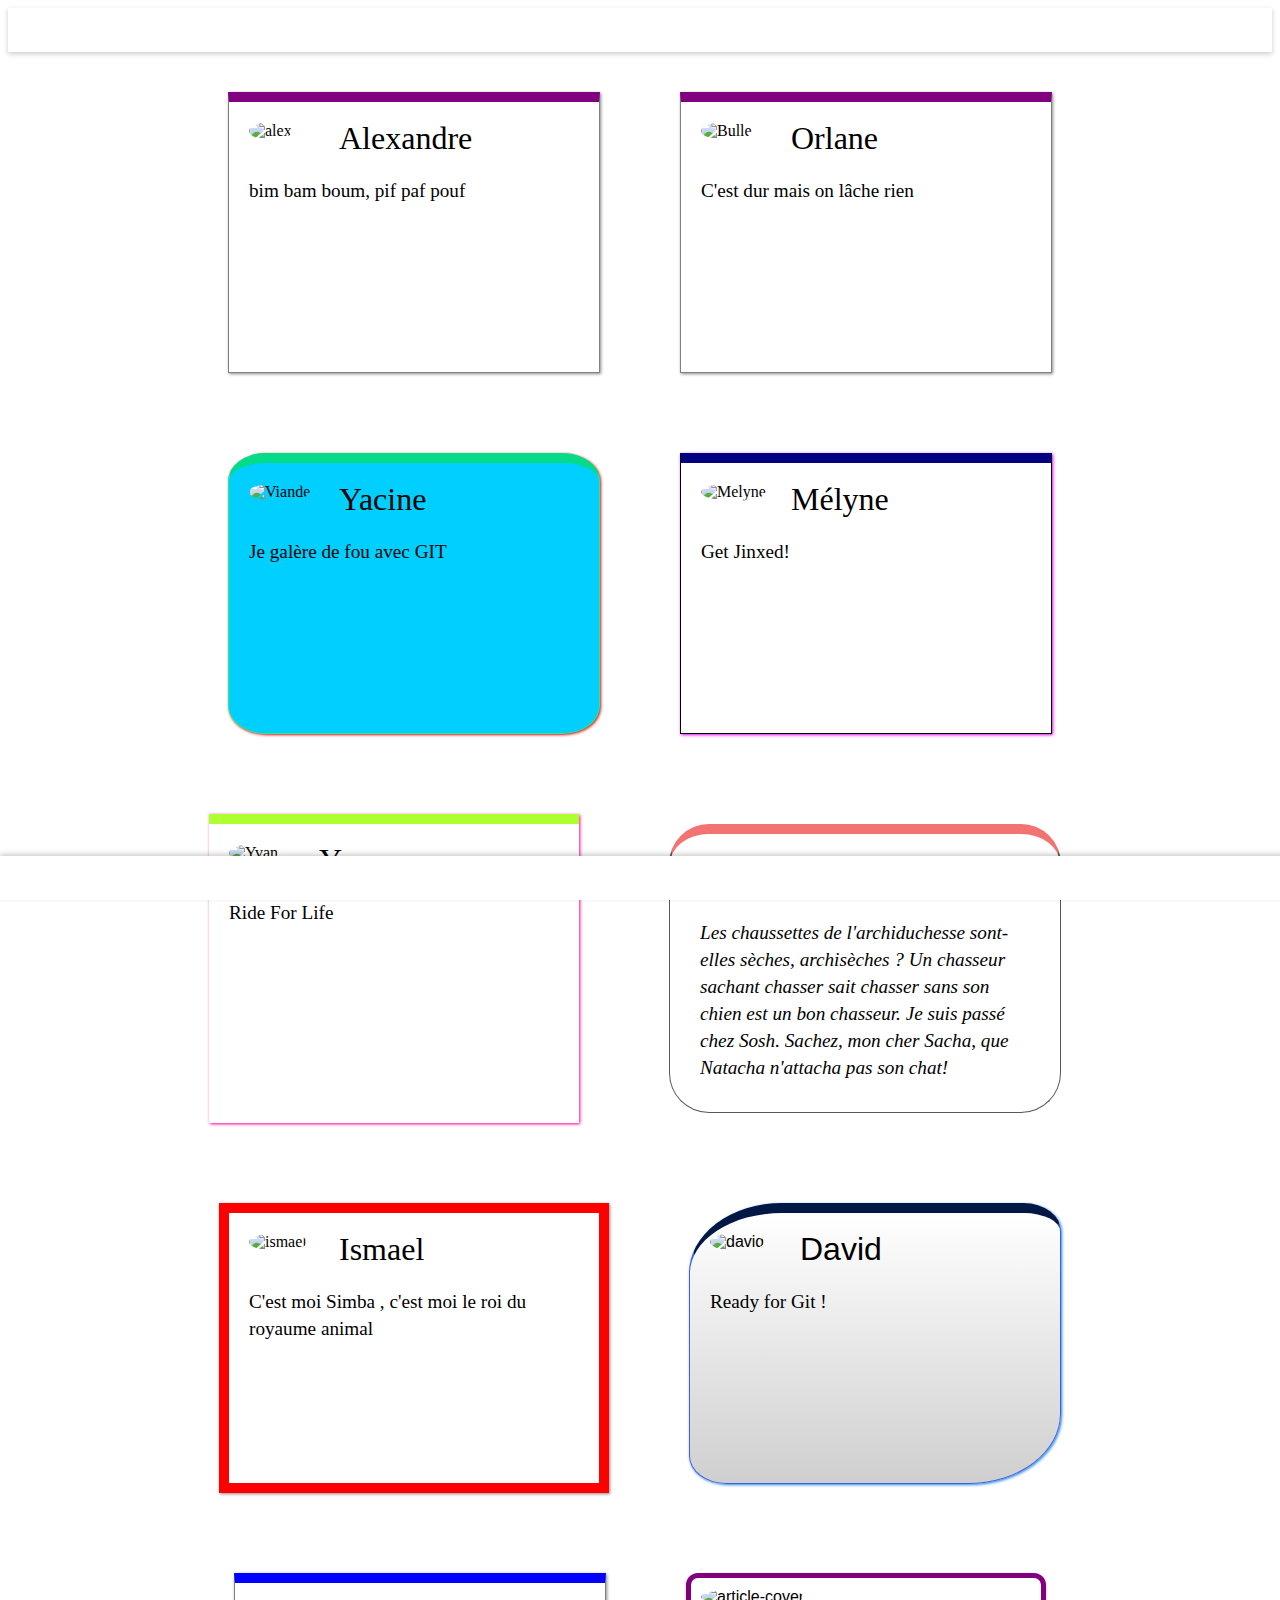
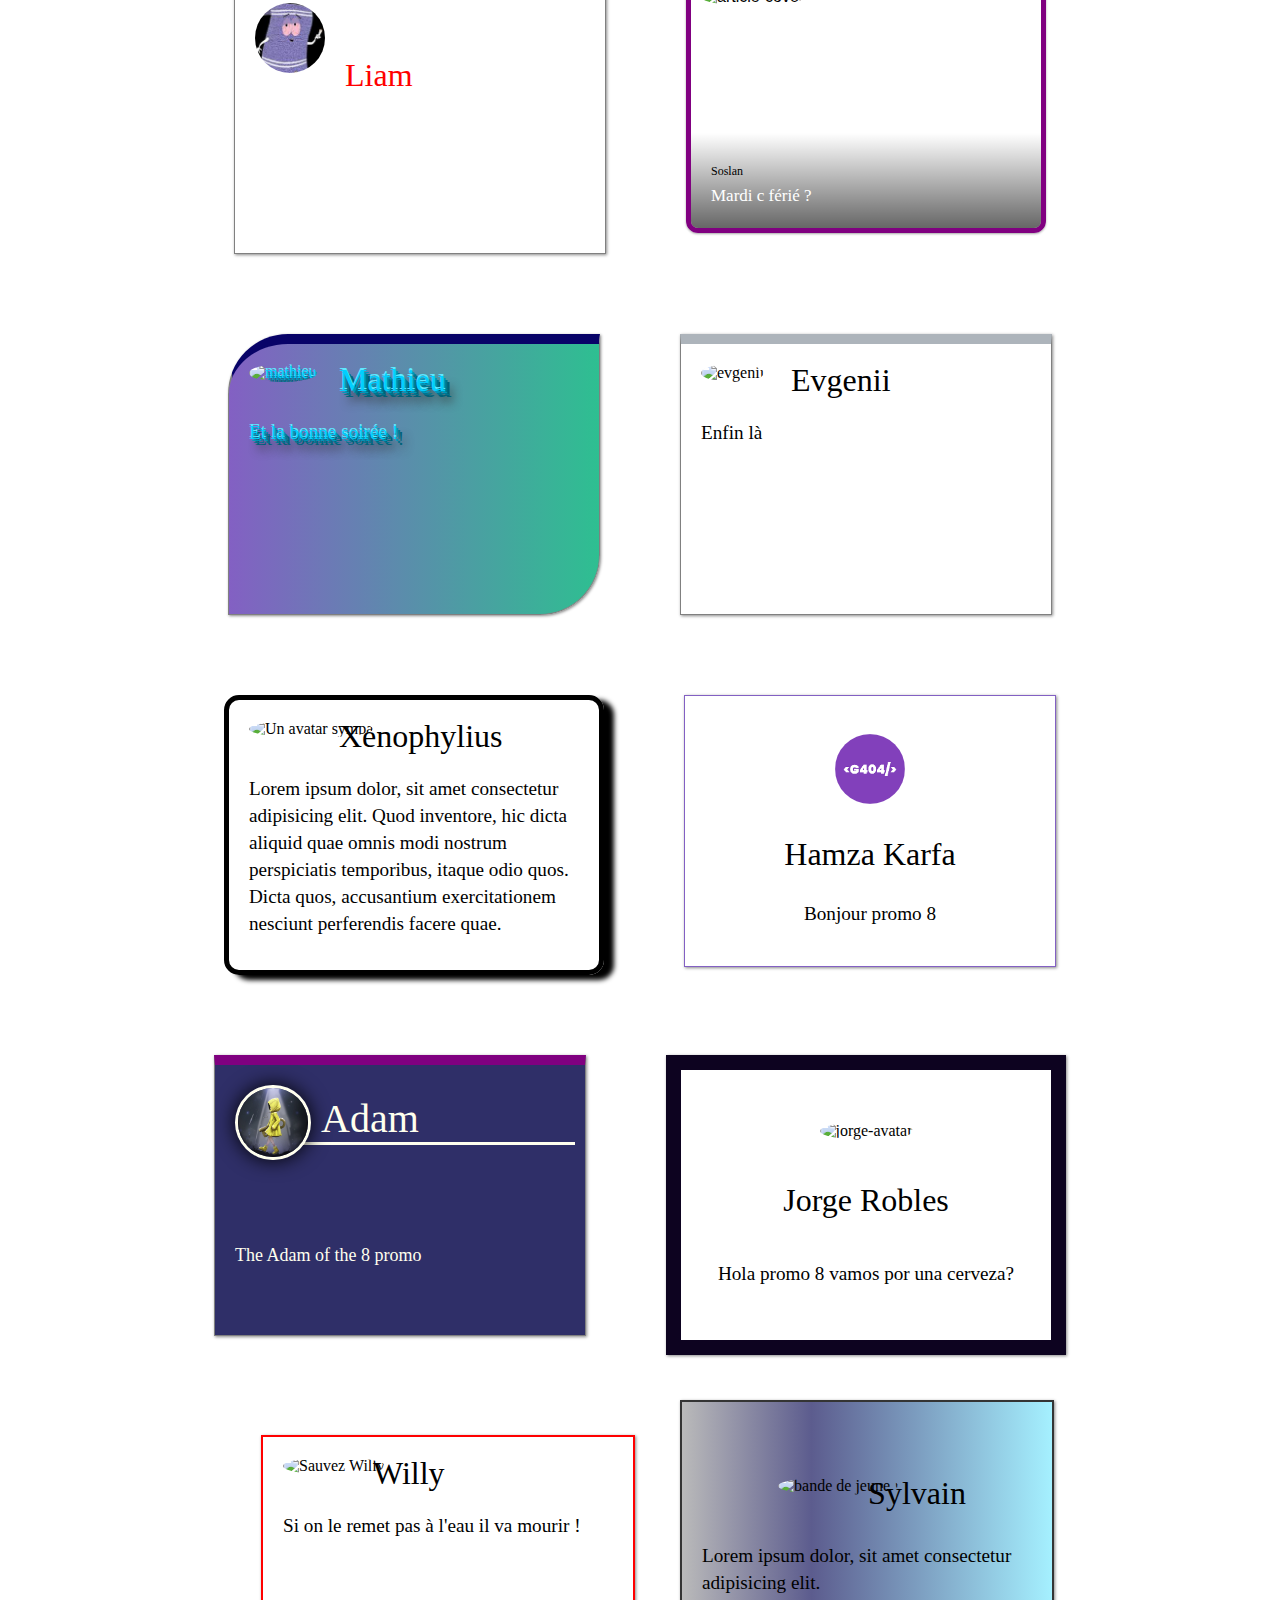
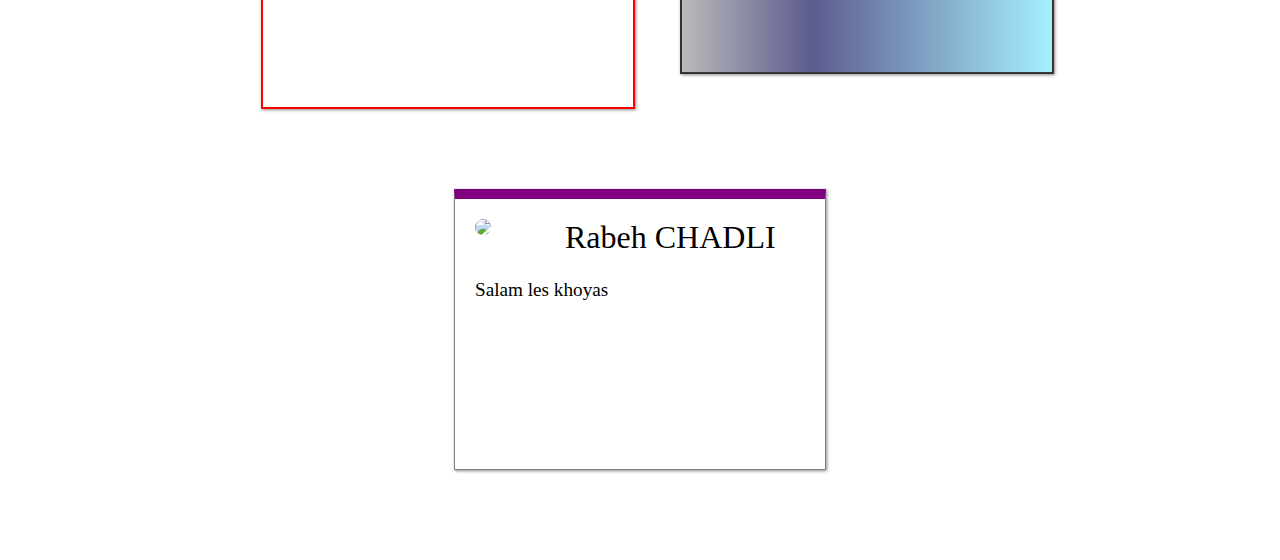
==== commit 7f4564bf: "Merge branch 'master' into master" ====
--- a/index.html
+++ b/index.html
@@ -187,6 +187,18 @@
             <p class="neon">Si on le remet pas à l'eau il va mourir !</p>
         </div>
         <!-- FIN CODE Willy-->
+    
+    <!-- DEBUT CODE Sylvain -->
+   <div id="Sylvain" class="Sylvain-card card">
+      <div class="Sylvain-avatar">
+          <img src="assets/Sylvain.avif" alt="bande de jeune !" />
+          <br>
+          <h1 class="h1sylvain">Sylvain</h1>
+      </div>
+      <p>Lorem ipsum dolor, sit amet consectetur adipisicing elit.</p>
+  </div>
+  <!-- FIN CODE Sylvain -->
+    
         <!-- DEBUT CODE Rabeh -->
             <div id="Rabeh" class="Rabehcard card">
                 <img src="https://imgsrc.cineserie.com/2021/02/que-devient-rowan-atkinson-mr-bean-4.jpg?ver=1"/>
@@ -194,7 +206,6 @@
                 <p>Salam les khoyas</p>
             </div>
         <!-- FIN CODE Rabeh-->
-
     </div>
     <footer class="footer">
         <img src="https://garage404.com/wp-content/uploads/2022/08/cropped-garage404.png" alt="">
--- a/style.css
+++ b/style.css
@@ -508,6 +508,22 @@
 /* FIN CODE Willy */
 /* ################# */
 
+/* ################### */
+/* DEBUT CODE Sylvain */
+/* ################### */
+
+.Sylvain-card {display: flex;
+  flex-direction: column; flex-wrap: wrap;
+  align-items: center;
+  justify-content: center;
+  border: #343434 solid 2px;
+    margin:5px;
+    padding:10px;
+    background: linear-gradient(90deg, rgb(186, 186, 186) 0%, rgb(92, 92, 142) 35%, rgba(0, 213, 255, 0.351) 100%);}
+
+/* ################# */
+/* FIN CODE Sylvain */
+
 /* ################# */
 /* DEBUT CODE Rabeh*/
 /* ################# */
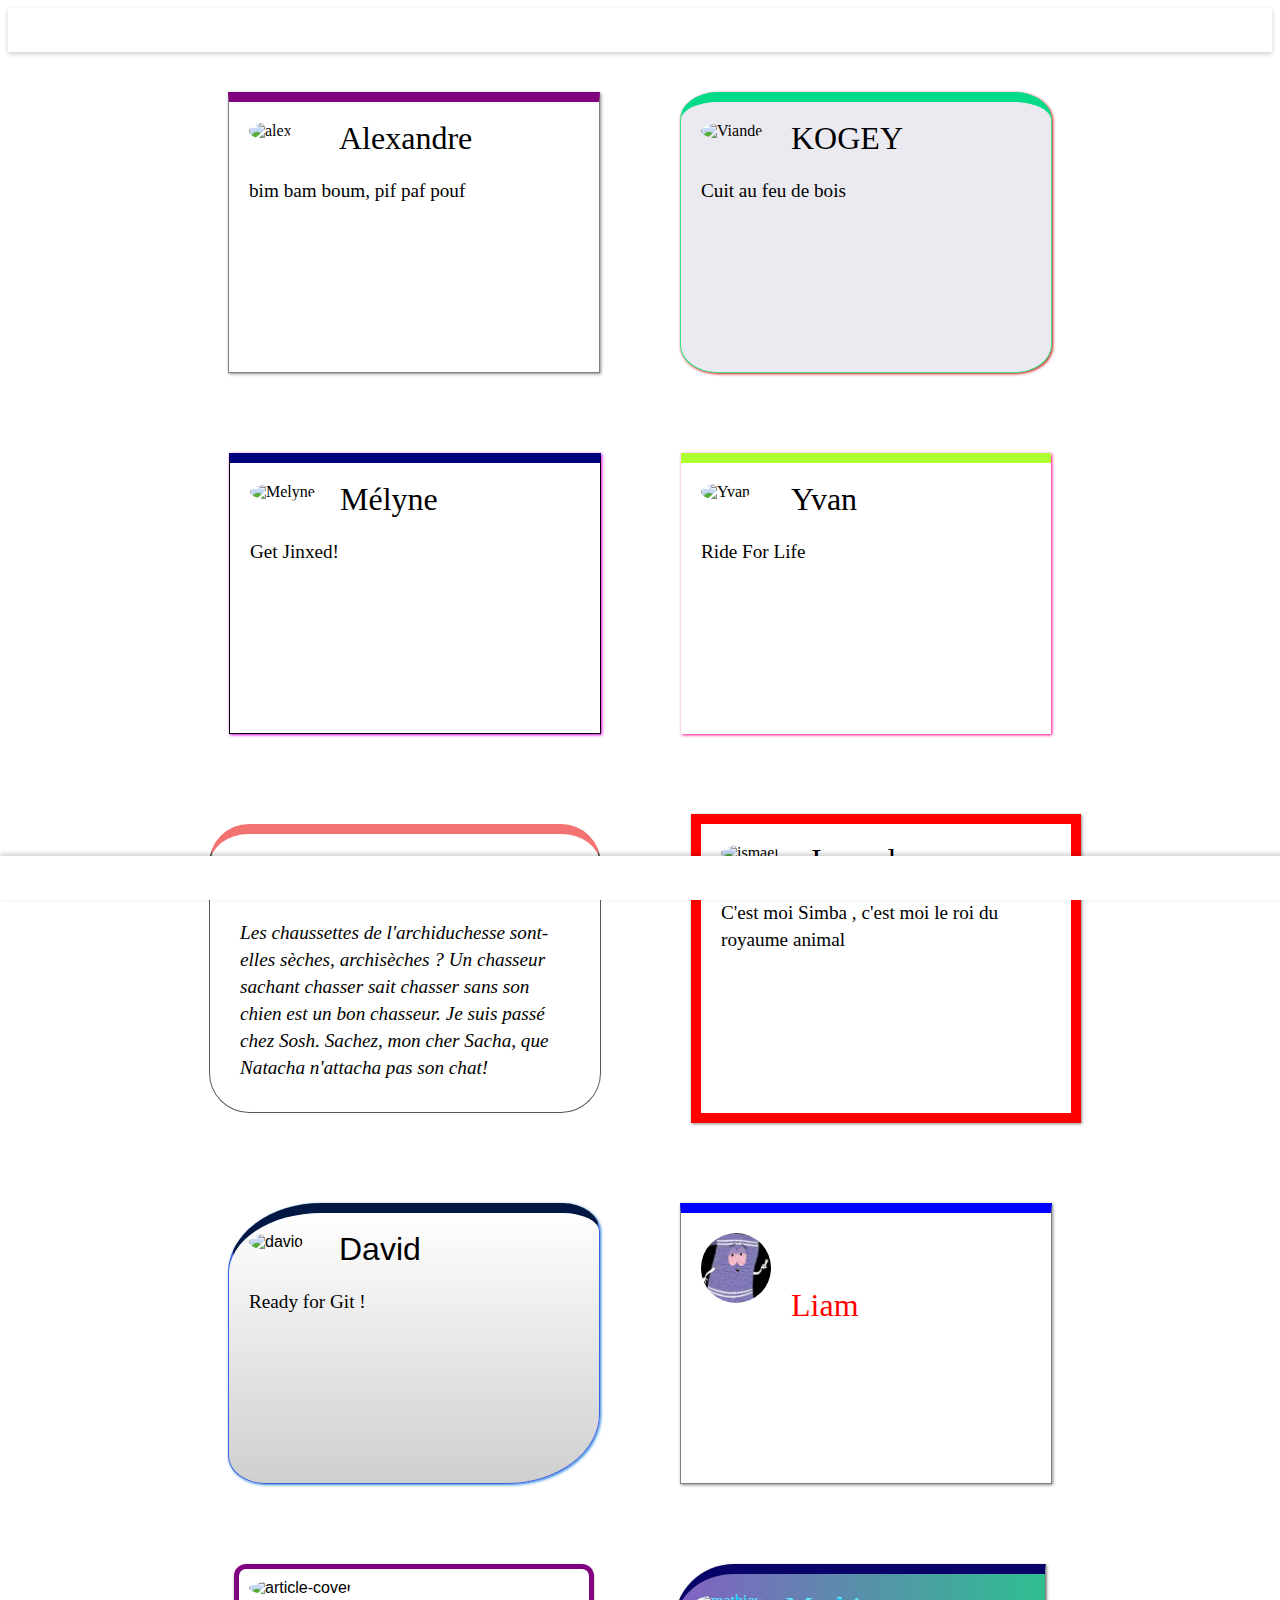
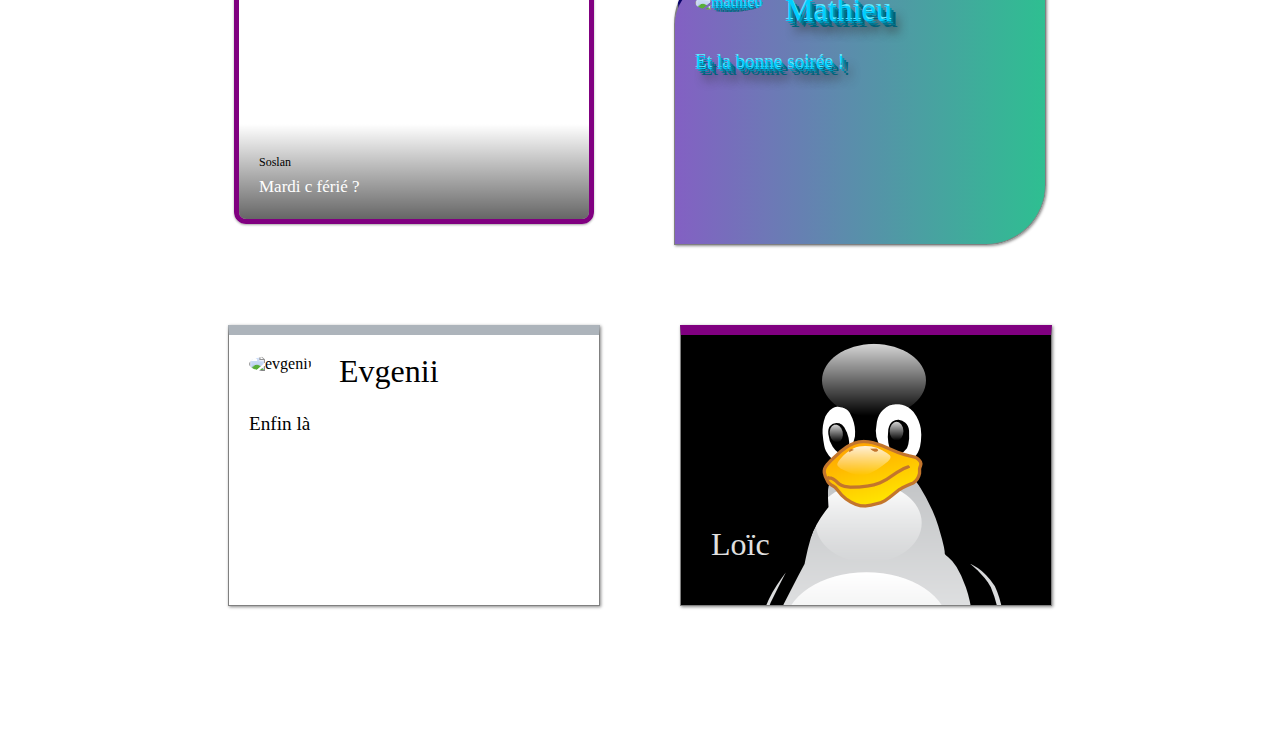
==== commit 9b520b3d: "carteloic" ====
--- a/index.html
+++ b/index.html
@@ -25,25 +25,15 @@
         </div>
         <!-- FIN CODE ALEX-->
 
-        <!-- DEBUT CODE ORLANE-->
-        <div id="ORLANE--" class="card">
-            <div class="avatar">
-                <img src="https://i.pinimg.com/200x150/9a/08/6c/9a086c3b590913b7d47240352f85988f.jpg" alt="Bulle" />
-            </div>
-            <h1>Orlane</h1>
-            <p>C'est dur mais on lâche rien</p>
-        </div>
-        <!-- FIN CODE ORLANE-->
-
-        <!-- DEBUT CODE YACINE-->
+        <!-- DEBUT CODE KOGEY-->
         <div id="KOGEY" class="card">
             <div class="avatar">
                 <img src="https://assets.afcdn.com/recipe/20131025/1805_w1024h768c1cx2136cy1424.webp" alt="Viande" />
             </div>
-            <h1>Yacine</h1>
-            <p>Je galère de fou avec GIT</p>
+            <h1>KOGEY</h1>
+            <p>Cuit au feu de bois</p>
         </div>
-        <!-- FIN CODE YACINE-->
+        <!-- FIN CODE KOGEY-->
 
         <!-- DEBUT CODE MELYNE-->
 
@@ -143,72 +133,36 @@
 
 
 
-        <!-- DEBUT CODE Xenophylius -->
-        <div id="xenophylius" class="ecardXenophylius">
-            <div class="avatarXenophylius">
-                <img src="http://ekladata.com/qbDpL8eC8VWwukRQuO6BrdneFOU.gif" alt="Un avatar sympa" />
-            </div>
-            <h1 class="neon">Xenophylius</h1>
-            <p class="neon">Lorem ipsum dolor, sit amet consectetur adipisicing elit. Quod inventore, hic dicta aliquid quae omnis modi nostrum perspiciatis temporibus, itaque odio quos. Dicta quos, accusantium exercitationem nesciunt perferendis facere quae.</p>
-        </div>
-        <!-- FIN CODE Xenophylius -->
 
-        <!-- DEBUT CODE Hamza -->
-        <div id="hamza" class="hamza-card card">
-            <div class="hamza-avatar">
-                <img src="[data-uri]" alt="hamza-avatar" />
-            </div>
-            <h1>Hamza Karfa</h1>
-            <p>Bonjour promo 8</p>
-        </div>
-        <!-- FIN CODE Hamza-->
 
-        <div class="adam card">
-            <img src="./assets/AdamProfil.jpg"/>
-            <div class="nom">Adam</div>
-            <div class="desc">The Adam of the 8 promo</div>
-        </div>
+    
+    
+    <div id="Loic" class="loic card">
+        <h1>Loïc </h1>
+    </div>
 
-        <!-- DEBUT CODE Jorge -->
-        <div id="jorge" class="jorge-card card">
-            <div class="jorge-avatar">
-                <img src="https://media.discordapp.net/attachments/775777185369161748/1176876304214278235/Maracas.gif?ex=65707678&is=655e0178&hm=00f75a8119d11d4b4f8fdd1df9781a78720d5b3ed0fd4b1b7780185d2f16a7ec&=" alt="jorge-avatar" />
-            </div>
-            <h1>Jorge Robles</h1>
-            <p>Hola promo 8 vamos por una cerveza?</p>
-        </div>
-        <!-- FIN CODE Jorge-->
-        <!-- DEBUT CODE Willy -->
-        <div id="willy" class="cardWilly card">
-            <div class="avatarWilly">
-                <img src="https://upload.wikimedia.org/wikipedia/commons/thumb/3/37/Killerwhales_jumping.jpg/240px-Killerwhales_jumping.jpg" alt="Sauvez Willy" />
-            </div>
-            <h1 class="neon">Willy</h1>
-            <p class="neon">Si on le remet pas à l'eau il va mourir !</p>
-        </div>
-        <!-- FIN CODE Willy-->
-    
-    <!-- DEBUT CODE Sylvain -->
-   <div id="Sylvain" class="Sylvain-card card">
-      <div class="Sylvain-avatar">
-          <img src="assets/Sylvain.avif" alt="bande de jeune !" />
-          <br>
-          <h1 class="h1sylvain">Sylvain</h1>
-      </div>
-      <p>Lorem ipsum dolor, sit amet consectetur adipisicing elit.</p>
-  </div>
-  <!-- FIN CODE Sylvain -->
-    
-        <!-- DEBUT CODE Rabeh -->
-            <div id="Rabeh" class="Rabehcard card">
-                <img src="https://imgsrc.cineserie.com/2021/02/que-devient-rowan-atkinson-mr-bean-4.jpg?ver=1"/>
-                <h1>Rabeh CHADLI</h1>
-                <p>Salam les khoyas</p>
-            </div>
-        <!-- FIN CODE Rabeh-->
+
+
+
+
+
+
+
+
+
+
+
     </div>
     <footer class="footer">
         <img src="https://garage404.com/wp-content/uploads/2022/08/cropped-garage404.png" alt="">
     </footer>
 </body>
+
+
+
+
+
+
+
+
 </html>--- a/style.css
+++ b/style.css
@@ -1,5 +1,16 @@
 /* ################### */
-/* DEBUT CODE ORIGINEL */
+
+
+/* DEBUT CODE loic/
+
+R
+}
+
+
+
+
+
+*/
 /* ################### */
 
 #mainbox {
@@ -273,12 +284,13 @@
   transition: 1s;
 
 }
+
 /* ################# */
 /* FIN CODE MATTHIEU */
 /* ################# */
 
 /* ################# */
-/* DEBUT CODE ORLANE */
+/* DEBUT CODE KOGEY */
 /* ################# */
 
 #KOGEY {
@@ -288,7 +300,7 @@
   border-radius: 10%;
   box-shadow: 1px 1px 3px #cf1212;
   border-top: 10px solid rgb(4, 219, 137);
-  background-color:#d400ff;
+  background-color: rgb(235, 234, 240);
   transition: transform 0.3s ease;
 }
 
@@ -297,30 +309,7 @@
 }
 
 /* ################# */
-/* FIN CODE ORLANE */
-/* ################# */
-
-/* ################# */
-/* DEBUT CODE YACINE */
-/* ################# */
-
-#KOGEY {
-  font-family: cursive;
-  width: 350px;
-  border: 1px solid rgb(58, 226, 134);
-  border-radius: 10%;
-  box-shadow: 1px 1px 3px #cf1212;
-  border-top: 10px solid rgb(4, 219, 137);
-  background-color:#00CFFF;
-  transition: transform 0.3s ease;
-}
-
-#KOGEY:hover {
-  transform: scale(1.1);
-}
-
-/* ################# */
-/* FIN CODE YACINE */
+/* FIN CODE KOGEY */
 /* ################# */
 
 /* ################# */
@@ -394,155 +383,50 @@
   color: white;
 }
 
+
+
+
+
+
+
+
+
 /* ################# */
 /* FIN CODE Soslan */
 /* ################# */
 
-/* ################# */
-/* DEBUT CODE Xenophylius */
-/* ################# */
-.ecardXenophylius {
-  width: 350px;
-  border: 1px solid gray;
-  box-shadow: 1px 1px 3px #888;
-  border-top: 10px solid #3456;
-  min-height: 250px;
-  padding: 10px;
-  margin: 40px;
-}
-
-#xenophylius {
-  border: 5px solid black;
-  box-shadow: 10px 5px 5px black;
-  border-radius: 15px; 
-}
-
-/* ################# */
-/* FIN CODE Xenophylius */
-
-/* ################# */
-/* DEBUT CODE Hamza */
-/* ################# */
-
-
-.hamza-card {
+/* css loic */
+
+
+.loic {
+
+  background-image: url(imagelinux.png);
+  background-color: #000000;
+}
+
+
+.petitephrase {
+  
+
+  align-items: center
+}
+
+.loic h1 {
+  padding: 20px 20px 20px 20px;
+  margin: 0;
+  height: 40vh;
+  /* 100% de la hauteur de la vue */
   display: flex;
-  flex-direction: column;
   align-items: center;
-  justify-content: space-evenly;
-  border: #8360c3 solid 1px;
-}
-
-
-.hamza-card h1{
-  margin: 0;
-}
-
-
-/* ################# */
-/* FIN CODE Hamza */
-/* ################# */
-
-
-/* ################# */
-/* DEBUT CODE Adam */
-/* ################# */
-
-
-.adam {
-  background-color: rgb(47, 47, 104);
-  color: #ffe;
-}
-.adam img{
-  float: left;
-  border: 3px solid #ffe;
-  box-shadow: 0 0 20px #000;
-}
-.adam .nom{
-  font-size: 40px;
-  margin: 20px 0 100px 20px;
-  border-bottom: 3px solid #ffe;
-}
-.adam .desc{
-  clear: both;
-  margin: 0 10px;
-  font-size: 18px;
-}
-
-/* ################# */
-/* FIN CODE Adam */
-/* ################# */
-/* DEBUT CODE Jorge */
-/* ################# */
-
-
-.jorge-card {
-  display: flex;
-  flex-direction: column;
-  align-items: center;
-  justify-content: space-evenly;
-  border: #0d0320 solid 15px;
-}
-
-
-.jorge-card h1{
-  margin: 0;
-
-}
-
-
-/* ################# */
-/* FIN CODE Jorge */
-/* ################# */
-
-
-/* DEBUT CODE Willy */
-/* ################# */
-
-.cardWilly{
-  border: 2px solid red;
-
-}
-
-/* ################# */
-/* FIN CODE Willy */
-/* ################# */
-
-/* ################### */
-/* DEBUT CODE Sylvain */
-/* ################### */
-
-.Sylvain-card {display: flex;
-  flex-direction: column; flex-wrap: wrap;
-  align-items: center;
-  justify-content: center;
-  border: #343434 solid 2px;
-    margin:5px;
-    padding:10px;
-    background: linear-gradient(90deg, rgb(186, 186, 186) 0%, rgb(92, 92, 142) 35%, rgba(0, 213, 255, 0.351) 100%);}
-
-/* ################# */
-/* FIN CODE Sylvain */
-
-/* ################# */
-/* DEBUT CODE Rabeh*/
-/* ################# */
-
-
-.rabehcard{
-  display: flex;
-  flex-direction: column;
-  align-items: center;
-  justify-content: space-evenly;
-  border: #8360c3 solid 1px;
-}
-
-
-.hamza-card h1{
-  margin: 0;
-}
-
-
-/* ################# */
-/* FIN CODE Rabeh */
-/* ################# */+  /* Aligner verticalement au centre */
+  justify-content: flex-start;
+
+
+
+  color: rgb(224, 224, 224);
+  flex-direction: row;
+
+
+
+
+}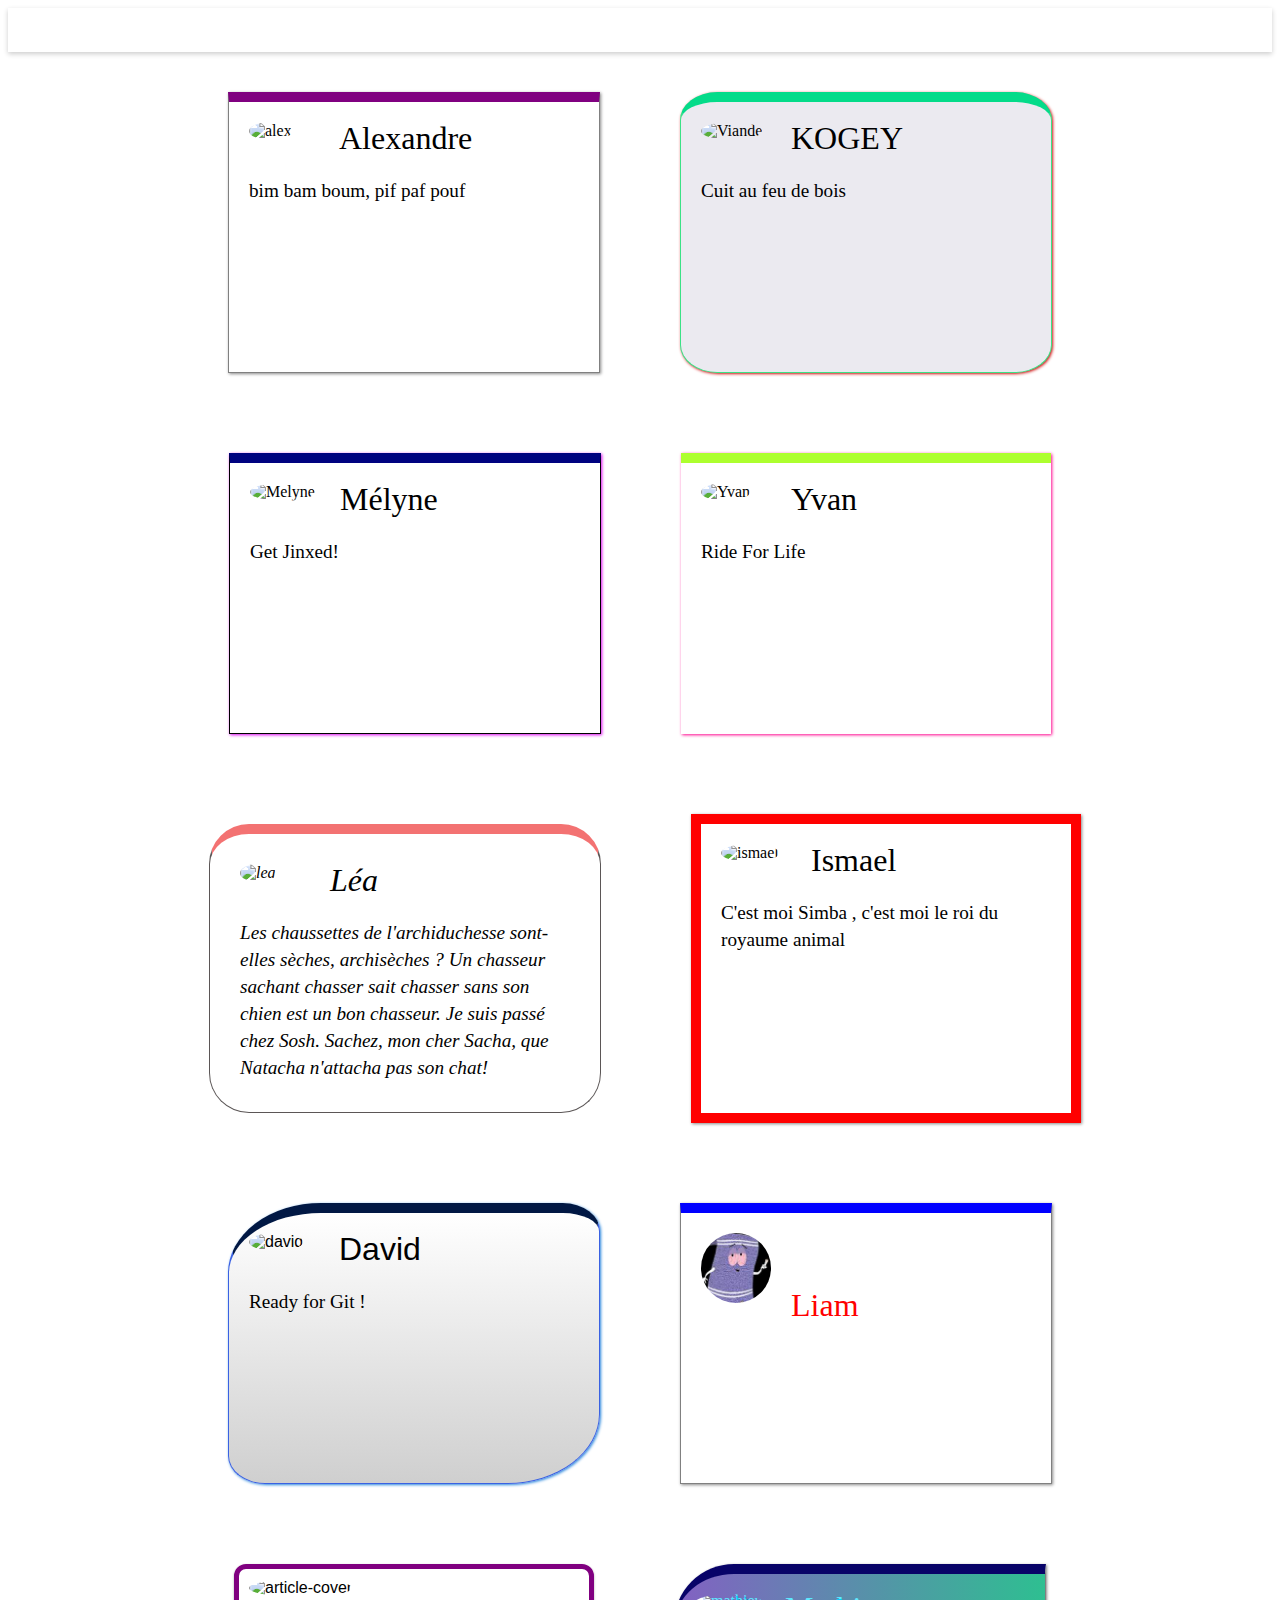
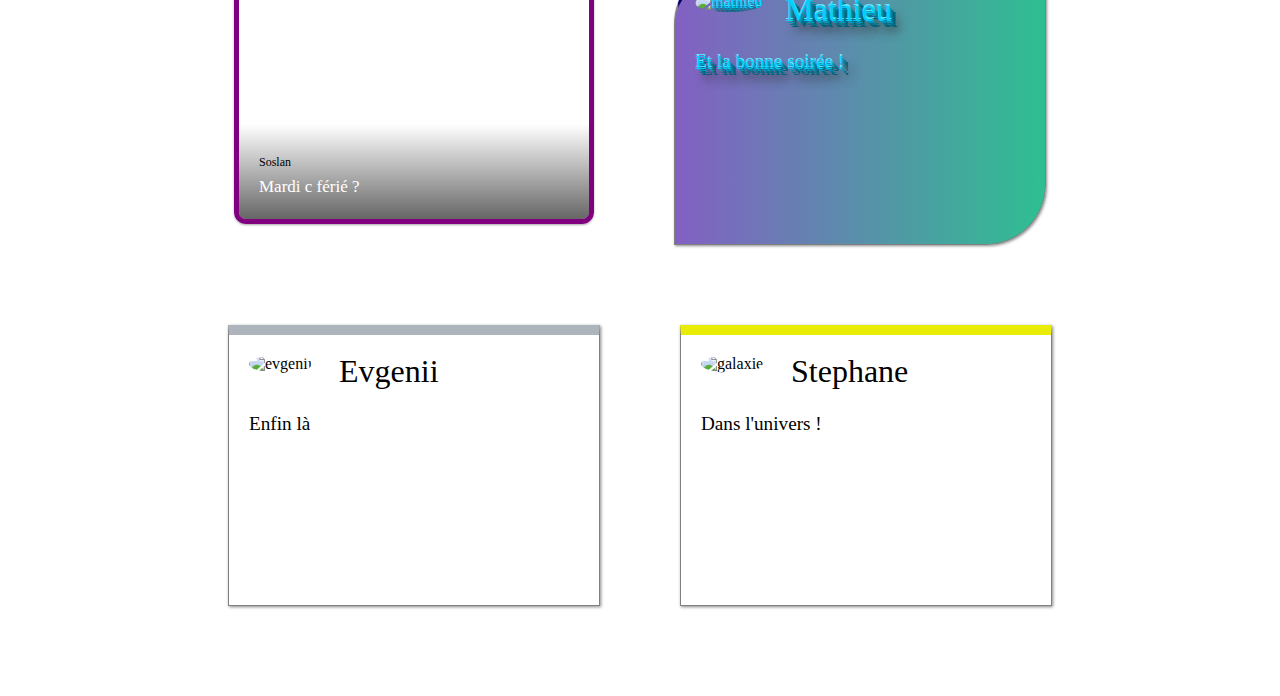
==== commit c1bc871d: "J'ajoute ma carte" ====
--- a/index.html
+++ b/index.html
@@ -121,6 +121,10 @@
         </div>
 
         <!-- FIN CODE MATHIEU-->
+
+
+
+
         <!-- DEBUT CODE EVGENII -->
         <div id="evgenii" class="ecard">
             <div class="avatar">
@@ -131,25 +135,18 @@
         </div>
         <!-- FIN CODE EVGENII-->
 
+      <!-- DEBUT CODE Stephane  -->
 
-
-
-
-    
-    
-    <div id="Loic" class="loic card">
-        <h1>Loïc </h1>
+      <div id="Stephane" class="stephane-card">
+        <div class="stephane-avatar">
+            <img src="https://www.science-et-vie.com/wp-content/uploads/scienceetvie/2023/01/shutterstock_295846730-scaled.jpg" width="50" alt="galaxie" />
+        </div>
+        <h1 class="neon">Stephane</h1> 
+        <p class="neon">Dans l'univers !</p>
     </div>
 
-
-
-
-
-
-
-
-
-
+    <!-- FIN CODE Stephane->
+    
 
 
     </div>
@@ -157,12 +154,4 @@
         <img src="https://garage404.com/wp-content/uploads/2022/08/cropped-garage404.png" alt="">
     </footer>
 </body>
-
-
-
-
-
-
-
-
 </html>--- a/style.css
+++ b/style.css
@@ -1,16 +1,5 @@
 /* ################### */
-
-
-/* DEBUT CODE loic/
-
-R
-}
-
-
-
-
-
-*/
+/* DEBUT CODE ORIGINEL */
 /* ################### */
 
 #mainbox {
@@ -284,7 +273,6 @@
   transition: 1s;
 
 }
-
 /* ################# */
 /* FIN CODE MATTHIEU */
 /* ################# */
@@ -383,50 +371,64 @@
   color: white;
 }
 
-
-
-
-
-
-
-
-
 /* ################# */
 /* FIN CODE Soslan */
 /* ################# */
 
-/* css loic */
-
-
-.loic {
-
-  background-image: url(imagelinux.png);
-  background-color: #000000;
-}
-
-
-.petitephrase {
-  
-
-  align-items: center
-}
-
-.loic h1 {
-  padding: 20px 20px 20px 20px;
-  margin: 0;
-  height: 40vh;
-  /* 100% de la hauteur de la vue */
-  display: flex;
-  align-items: center;
-  /* Aligner verticalement au centre */
-  justify-content: flex-start;
-
-
-
-  color: rgb(224, 224, 224);
-  flex-direction: row;
-
-
-
-
-}+
+/* ################# */
+/* DEBUT CODE STEPHANE */
+/* ################# */
+@keyframes rotating {
+  from {
+    rotate: 0deg;
+  }
+
+  to {
+    rotate: 360deg;
+  }
+}
+
+.stephane-avatar img {
+  animation-duration: 0.5s;
+  animation-name: rotating;
+  animation-iteration-count: infinite;
+  animation-timing-function: linear;
+}
+
+.Stephane {
+  text-shadow: #5EE8FF 0 -2px 0,
+    #5aba00 2px 2px 0,
+    #50bcd4 4px 4px 0,
+    #780e00 6px 6px 0.5px,
+    #ce4646 8px 11px 10px;
+  color: #00CFFF;
+  background: linear-gradient(90deg, #8360c3, #2ebf91);
+  border-radius: 50px 50px;
+  border-top: 10px solid rgb(143, 6, 255);
+
+}
+.stephane-card {
+  width: 350px;
+  border: 1px solid gray;
+  box-shadow: 1px 1px 3px #888;
+  border-top: 10px solid rgb(232, 236, 7);
+  min-height: 250px;
+  padding: 10px;
+  margin: 40px;
+  max-height: 250px;
+}
+.stephane:hover {
+  animation-duration: 0.5s;
+  animation-name: tilt; 
+  animation-iteration-count: 1;
+  box-shadow: 100px 200px;
+  box-shadow: 100px 100px 250px rgba(238, 5, 5, 0.5);
+  rotate: 5deg;
+  transition: 1s;
+
+}
+/* ################# */
+/* FIN CODE MATTHIEU */
+/* ################# */
+
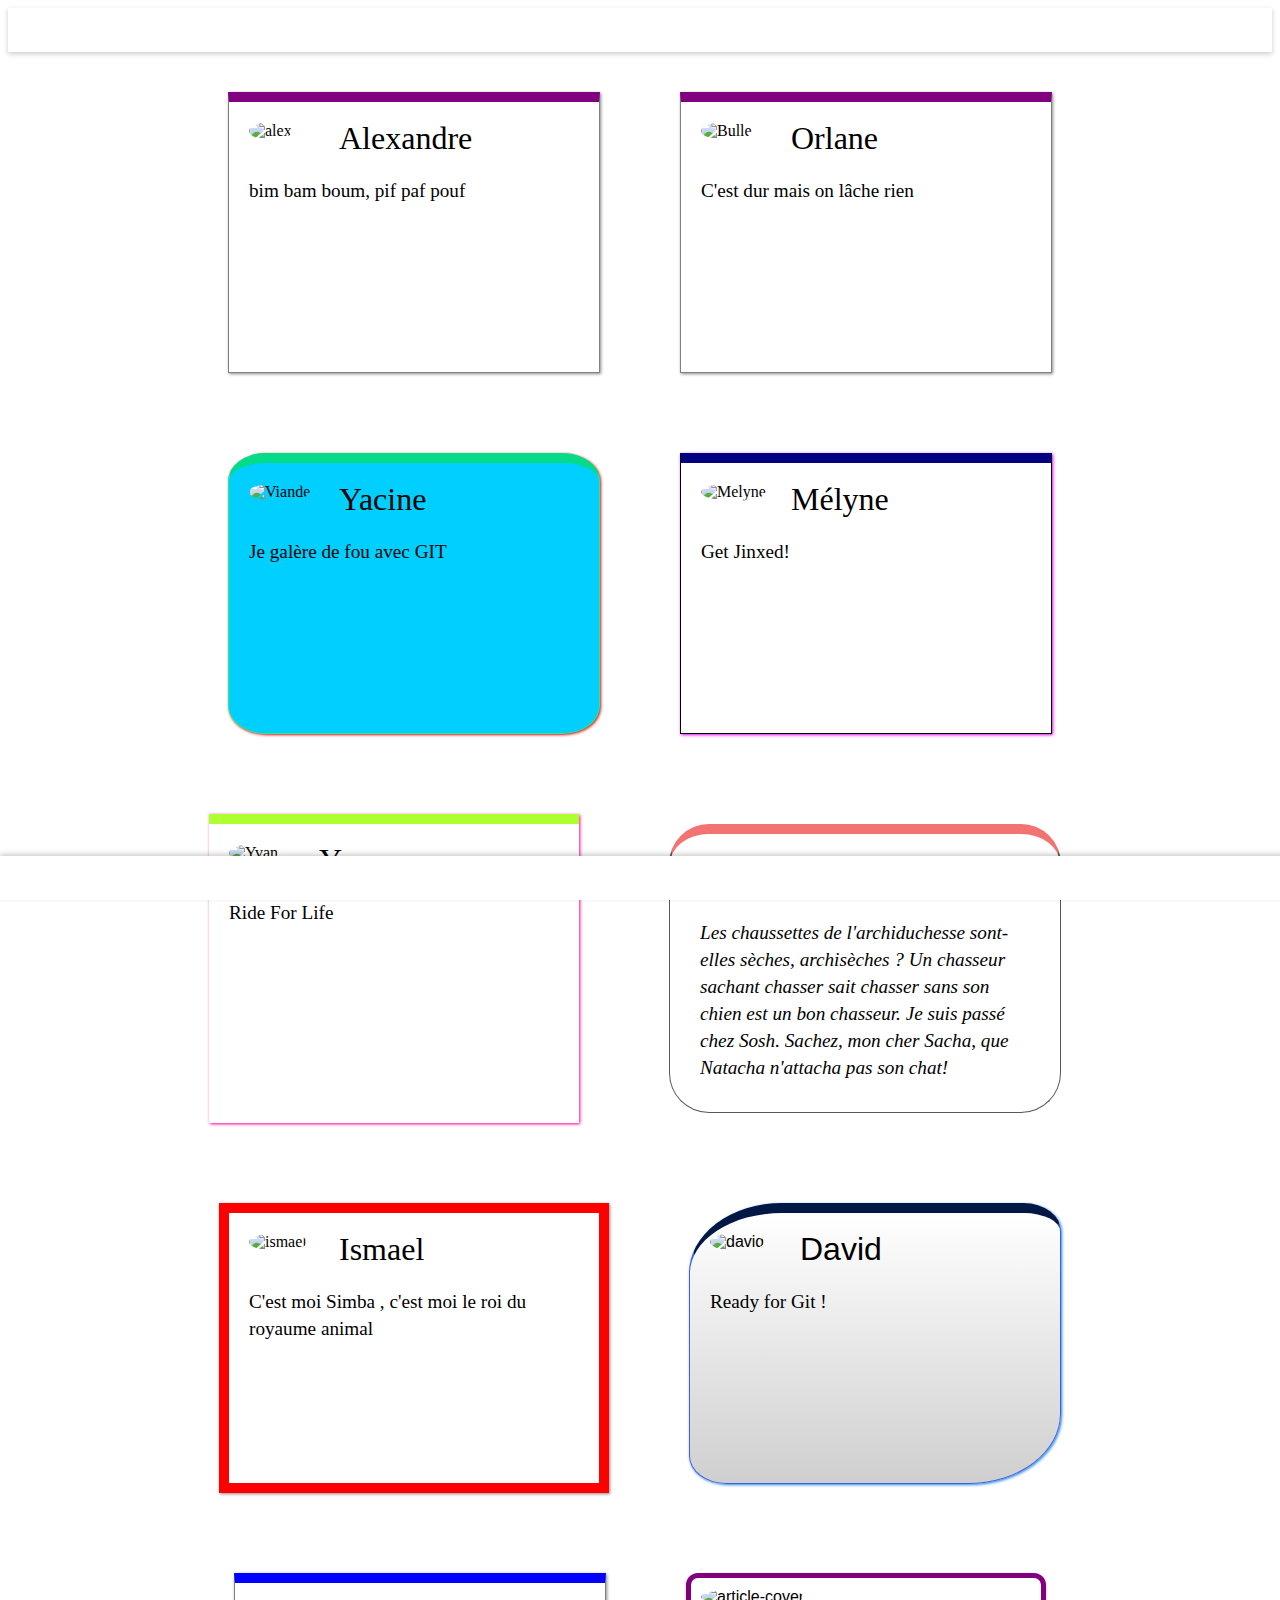
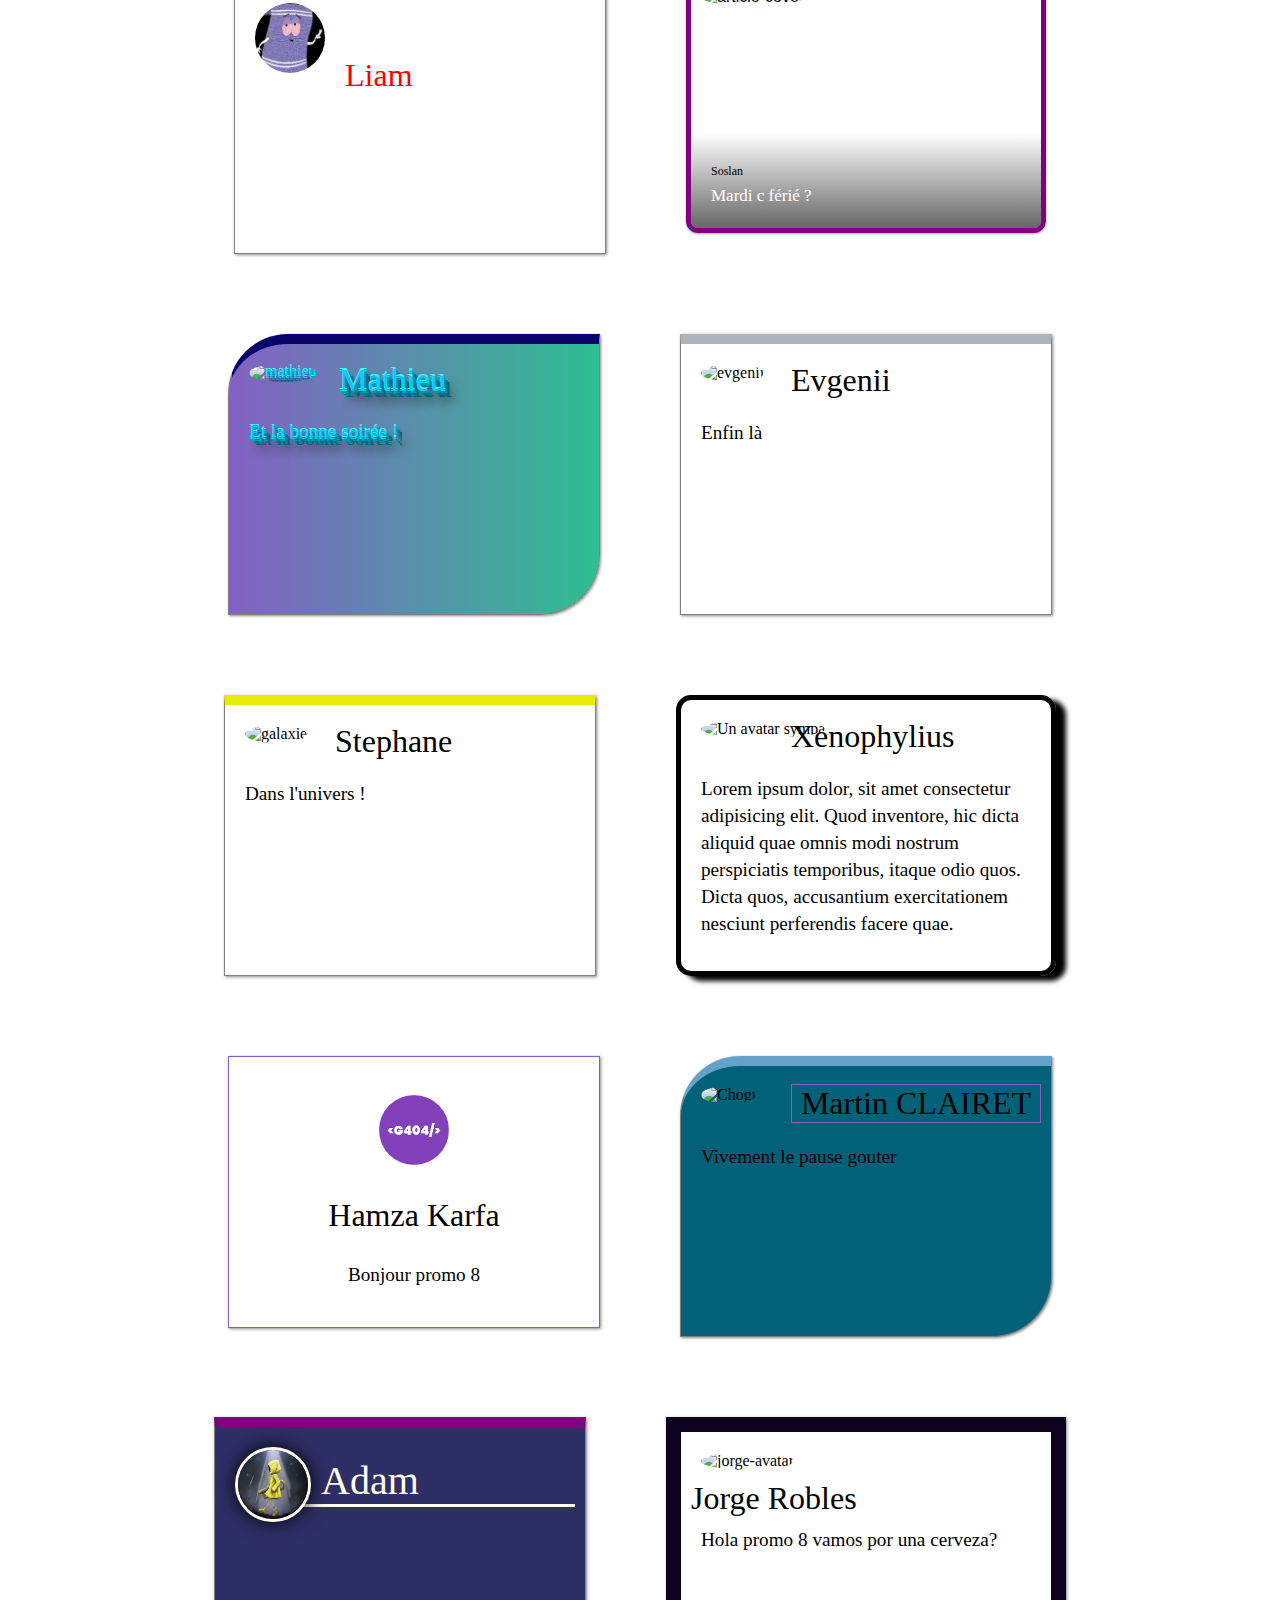
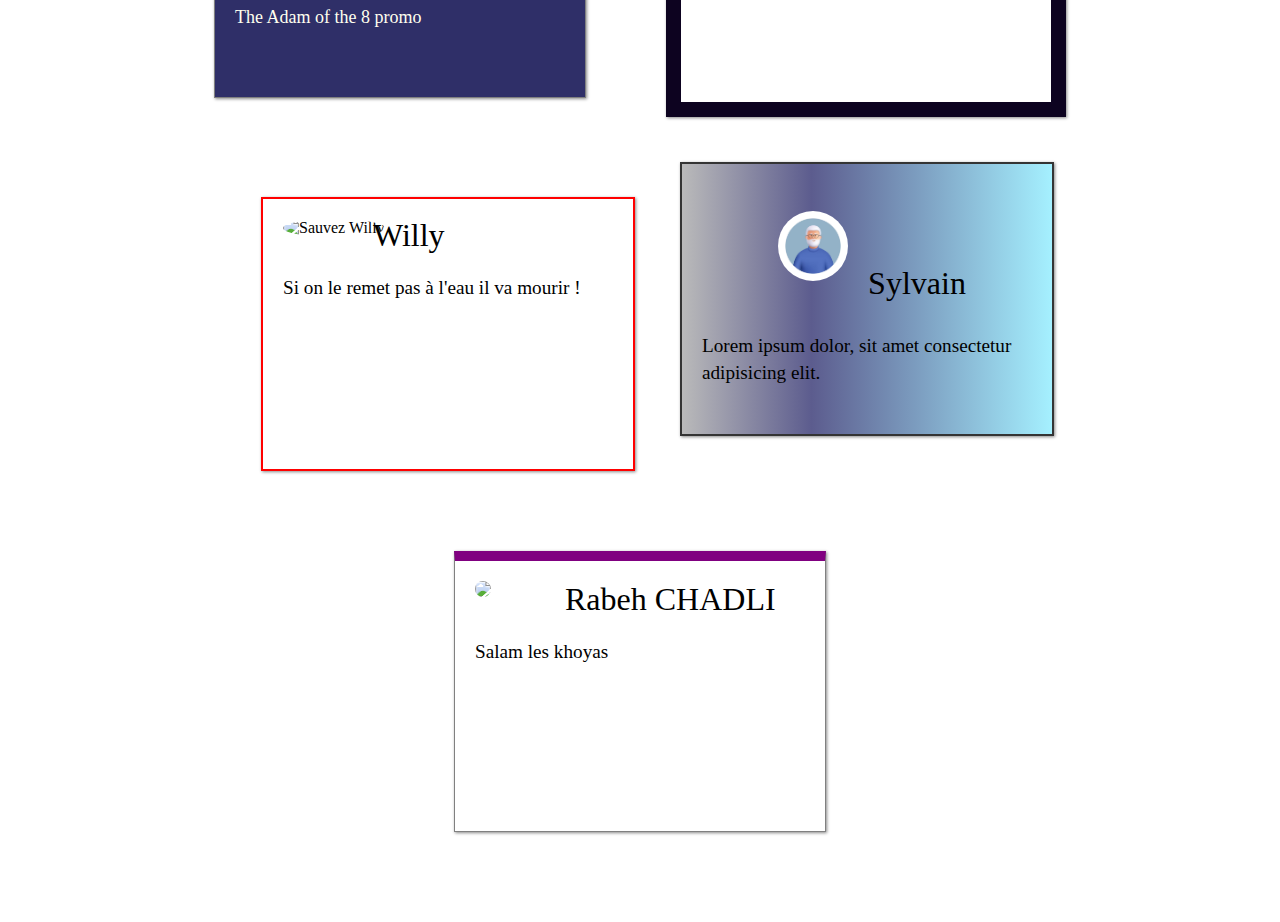
==== commit e8e0e693: "Merge 9978dff12fcdb27b1d29284710445510909bb7ae into ffa8e6469163cc6e962c982fa102d63345c9fe0b" ====
--- a/index.html
+++ b/index.html
@@ -25,15 +25,25 @@
         </div>
         <!-- FIN CODE ALEX-->
 
-        <!-- DEBUT CODE KOGEY-->
+        <!-- DEBUT CODE ORLANE-->
+        <div id="ORLANE--" class="card">
+            <div class="avatar">
+                <img src="https://i.pinimg.com/200x150/9a/08/6c/9a086c3b590913b7d47240352f85988f.jpg" alt="Bulle" />
+            </div>
+            <h1>Orlane</h1>
+            <p>C'est dur mais on lâche rien</p>
+        </div>
+        <!-- FIN CODE ORLANE-->
+
+        <!-- DEBUT CODE YACINE-->
         <div id="KOGEY" class="card">
             <div class="avatar">
                 <img src="https://assets.afcdn.com/recipe/20131025/1805_w1024h768c1cx2136cy1424.webp" alt="Viande" />
             </div>
-            <h1>KOGEY</h1>
-            <p>Cuit au feu de bois</p>
-        </div>
-        <!-- FIN CODE KOGEY-->
+            <h1>Yacine</h1>
+            <p>Je galère de fou avec GIT</p>
+        </div>
+        <!-- FIN CODE YACINE-->
 
         <!-- DEBUT CODE MELYNE-->
 
@@ -147,8 +157,77 @@
 
     <!-- FIN CODE Stephane->
     
-
-
+        <!-- DEBUT CODE Xenophylius -->
+        <div id="xenophylius" class="ecardXenophylius">
+            <div class="avatarXenophylius">
+                <img src="http://ekladata.com/qbDpL8eC8VWwukRQuO6BrdneFOU.gif" alt="Un avatar sympa" />
+            </div>
+            <h1 class="neon">Xenophylius</h1>
+            <p class="neon">Lorem ipsum dolor, sit amet consectetur adipisicing elit. Quod inventore, hic dicta aliquid quae omnis modi nostrum perspiciatis temporibus, itaque odio quos. Dicta quos, accusantium exercitationem nesciunt perferendis facere quae.</p>
+        </div>
+        <!-- FIN CODE Xenophylius -->
+
+        <!-- DEBUT CODE Hamza -->
+        <div id="hamza" class="hamza-card card">
+            <div class="hamza-avatar">
+                <img src="[data-uri]" alt="hamza-avatar" />
+            </div>
+            <h1>Hamza Karfa</h1>
+            <p>Bonjour promo 8</p>
+        </div>
+        <!-- FIN CODE Hamza-->
+
+        <!-- DEBUT CODE Martin -->
+        <div id="martin" class="martin-card card1">
+                <img src="http://promanga.p.r.pic.centerblog.net/7021eb0a.gif" alt="Chogi" />
+            <h1>Martin CLAIRET</h1>
+            <p>Vivement le pause gouter</p>
+        </div>
+        <!-- FIN CODE Martin-->
+
+        <div class="adam card">
+            <img src="./assets/AdamProfil.jpg"/>
+            <div class="nom">Adam</div>
+            <div class="desc">The Adam of the 8 promo</div>
+        </div>
+
+        <!-- DEBUT CODE Jorge -->
+        <div id="jorge" class="jorge-card card">
+            <div class="jorge-avatar">
+                <img src="https://media.discordapp.net/attachments/775777185369161748/1176876304214278235/Maracas.gif?ex=65707678&is=655e0178&hm=00f75a8119d11d4b4f8fdd1df9781a78720d5b3ed0fd4b1b7780185d2f16a7ec&=" alt="jorge-avatar" />
+            </div>
+            <h1>Jorge Robles</h1>
+            <p>Hola promo 8 vamos por una cerveza?</p>
+        </div>
+        <!-- FIN CODE Jorge-->
+        <!-- DEBUT CODE Willy -->
+        <div id="willy" class="cardWilly card">
+            <div class="avatarWilly">
+                <img src="https://upload.wikimedia.org/wikipedia/commons/thumb/3/37/Killerwhales_jumping.jpg/240px-Killerwhales_jumping.jpg" alt="Sauvez Willy" />
+            </div>
+            <h1 class="neon">Willy</h1>
+            <p class="neon">Si on le remet pas à l'eau il va mourir !</p>
+        </div>
+        <!-- FIN CODE Willy-->
+    
+    <!-- DEBUT CODE Sylvain -->
+   <div id="Sylvain" class="Sylvain-card card">
+      <div class="Sylvain-avatar">
+          <img src="assets/Sylvain.avif" alt="bande de jeune !" />
+          <br>
+          <h1 class="h1sylvain">Sylvain</h1>
+      </div>
+      <p>Lorem ipsum dolor, sit amet consectetur adipisicing elit.</p>
+  </div>
+  <!-- FIN CODE Sylvain -->
+    
+        <!-- DEBUT CODE Rabeh -->
+            <div id="Rabeh" class="Rabehcard card">
+                <img src="https://imgsrc.cineserie.com/2021/02/que-devient-rowan-atkinson-mr-bean-4.jpg?ver=1"/>
+                <h1>Rabeh CHADLI</h1>
+                <p>Salam les khoyas</p>
+            </div>
+        <!-- FIN CODE Rabeh-->
     </div>
     <footer class="footer">
         <img src="https://garage404.com/wp-content/uploads/2022/08/cropped-garage404.png" alt="">
--- a/style.css
+++ b/style.css
@@ -278,7 +278,7 @@
 /* ################# */
 
 /* ################# */
-/* DEBUT CODE KOGEY */
+/* DEBUT CODE ORLANE */
 /* ################# */
 
 #KOGEY {
@@ -288,7 +288,7 @@
   border-radius: 10%;
   box-shadow: 1px 1px 3px #cf1212;
   border-top: 10px solid rgb(4, 219, 137);
-  background-color: rgb(235, 234, 240);
+  background-color:#d400ff;
   transition: transform 0.3s ease;
 }
 
@@ -297,7 +297,30 @@
 }
 
 /* ################# */
-/* FIN CODE KOGEY */
+/* FIN CODE ORLANE */
+/* ################# */
+
+/* ################# */
+/* DEBUT CODE YACINE */
+/* ################# */
+
+#KOGEY {
+  font-family: cursive;
+  width: 350px;
+  border: 1px solid rgb(58, 226, 134);
+  border-radius: 10%;
+  box-shadow: 1px 1px 3px #cf1212;
+  border-top: 10px solid rgb(4, 219, 137);
+  background-color:#00CFFF;
+  transition: transform 0.3s ease;
+}
+
+#KOGEY:hover {
+  transform: scale(1.1);
+}
+
+/* ################# */
+/* FIN CODE YACINE */
 /* ################# */
 
 /* ################# */
@@ -374,7 +397,6 @@
 /* ################# */
 /* FIN CODE Soslan */
 /* ################# */
-
 
 /* ################# */
 /* DEBUT CODE STEPHANE */
@@ -432,3 +454,187 @@
 /* FIN CODE MATTHIEU */
 /* ################# */
 
+/* ################# */
+/* DEBUT CODE Xenophylius */
+/* ################# */
+.ecardXenophylius {
+  width: 350px;
+  border: 1px solid gray;
+  box-shadow: 1px 1px 3px #888;
+  border-top: 10px solid #3456;
+  min-height: 250px;
+  padding: 10px;
+  margin: 40px;
+}
+
+#xenophylius {
+  border: 5px solid black;
+  box-shadow: 10px 5px 5px black;
+  border-radius: 15px; 
+}
+
+/* ################# */
+/* FIN CODE Xenophylius */
+
+/* ################# */
+/* DEBUT CODE Hamza */
+/* ################# */
+
+
+.hamza-card {
+  display: flex;
+  flex-direction: column;
+  align-items: center;
+  justify-content: space-evenly;
+  border: #8360c3 solid 1px;
+}
+
+
+.hamza-card h1{
+  margin: 0;
+}
+
+
+/* ################# */
+/* FIN CODE Hamza */
+/* ################# */
+
+/* ################# */
+/* DEBUT CODE MARTIN */
+/* ################# */
+
+.martin-card h1{
+  display: flex;
+  flex-direction: column;
+  align-items: center;
+  justify-content: space-evenly;
+  border: #8360c3 solid 1px;
+}
+
+.card1 {
+  background-color: #006178;
+  width: 350px;
+  border: 1px solid gray;
+  box-shadow: 1px 1px 3px #888;
+  border-top: 10px solid rgb(99, 163, 201);
+  border-radius: 60px 0px 60px 0px;
+  min-height: 250px;
+  padding: 10px;
+  margin: 40px;
+  max-height: 250px; 
+}
+.martin {
+  font-family: 'Gill Sans', 'Gill Sans MT', Calibri, 'Trebuchet MS', sans-serif;
+  display: flex;
+  flex-direction: column;
+  align-items: center;
+  justify-content: space-evenly;
+  border: #8360c3 solid 1px;
+}
+
+
+#KOGEY:hover {
+  transform: scale(1.1);
+}
+
+/* ################# */
+/* FIN CODE MARTIN */
+
+/* ################# */
+/* DEBUT CODE Adam */
+/* ################# */
+
+
+.adam {
+  background-color: rgb(47, 47, 104);
+  color: #ffe;
+}
+.adam img{
+  float: left;
+  border: 3px solid #ffe;
+  box-shadow: 0 0 20px #000;
+}
+.adam .nom{
+  font-size: 40px;
+  margin: 20px 0 100px 20px;
+  border-bottom: 3px solid #ffe;
+}
+.adam .desc{
+  clear: both;
+  margin: 0 10px;
+  font-size: 18px;
+}
+
+/* ################# */
+/* FIN CODE Adam */
+/* ################# */
+/* DEBUT CODE Jorge */
+/* ################# */
+
+
+.jorge-card {
+  border: #0d0320 solid 15px;
+}
+
+
+.jorge-card h1{
+  margin: 0;
+
+}
+
+
+/* ################# */
+/* FIN CODE Jorge */
+/* ################# */
+
+
+/* DEBUT CODE Willy */
+/* ################# */
+
+.cardWilly{
+  border: 2px solid red;
+
+}
+
+/* ################# */
+/* FIN CODE Willy */
+/* ################# */
+
+/* ################### */
+/* DEBUT CODE Sylvain */
+/* ################### */
+
+.Sylvain-card {display: flex;
+  flex-direction: column; flex-wrap: wrap;
+  align-items: center;
+  justify-content: center;
+  border: #343434 solid 2px;
+    margin:5px;
+    padding:10px;
+    background: linear-gradient(90deg, rgb(186, 186, 186) 0%, rgb(92, 92, 142) 35%, rgba(0, 213, 255, 0.351) 100%);}
+
+/* ################# */
+/* FIN CODE Sylvain */
+
+/* ################# */
+/* DEBUT CODE Rabeh*/
+/* ################# */
+
+
+.rabehcard{
+  display: flex;
+  flex-direction: column;
+  align-items: center;
+  justify-content: space-evenly;
+  border: #8360c3 solid 1px;
+}
+
+
+.hamza-card h1{
+  margin: 0;
+}
+
+
+/* ################# */
+/* FIN CODE Rabeh */
+/* ################# */
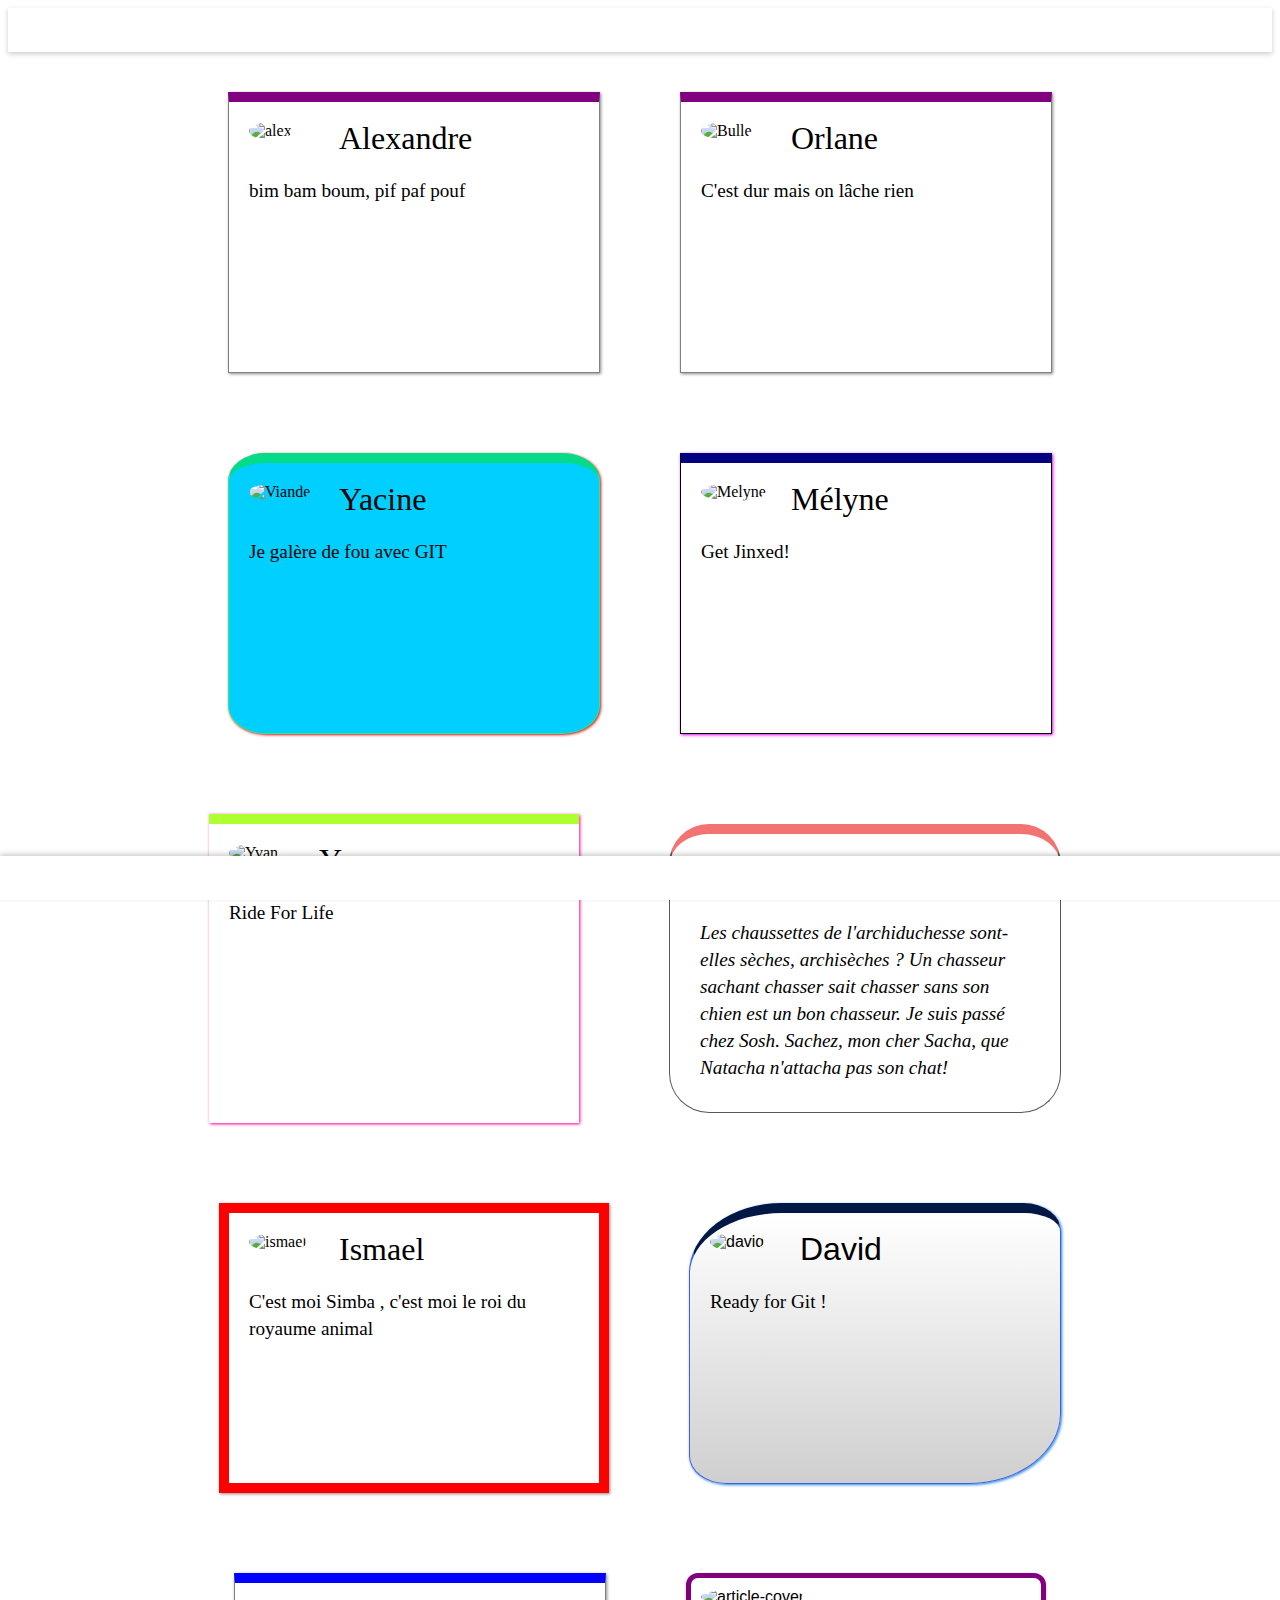
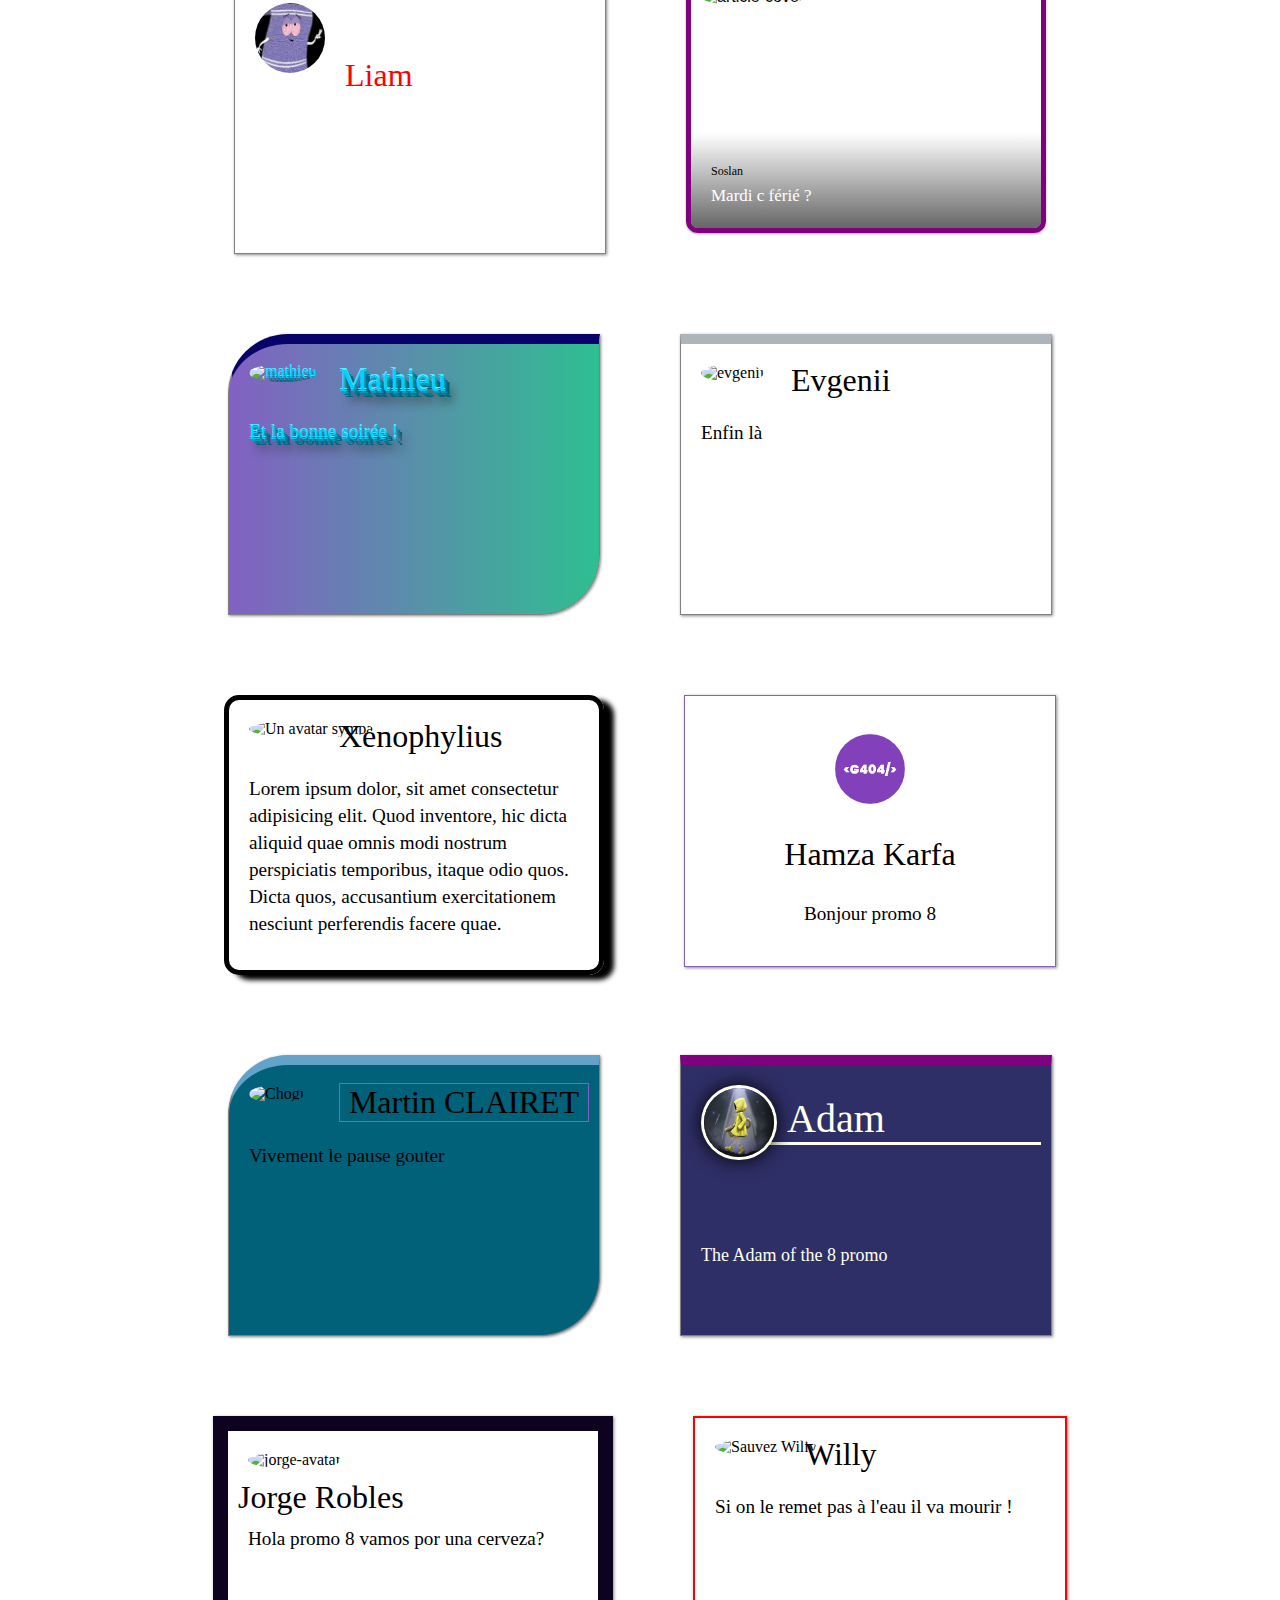
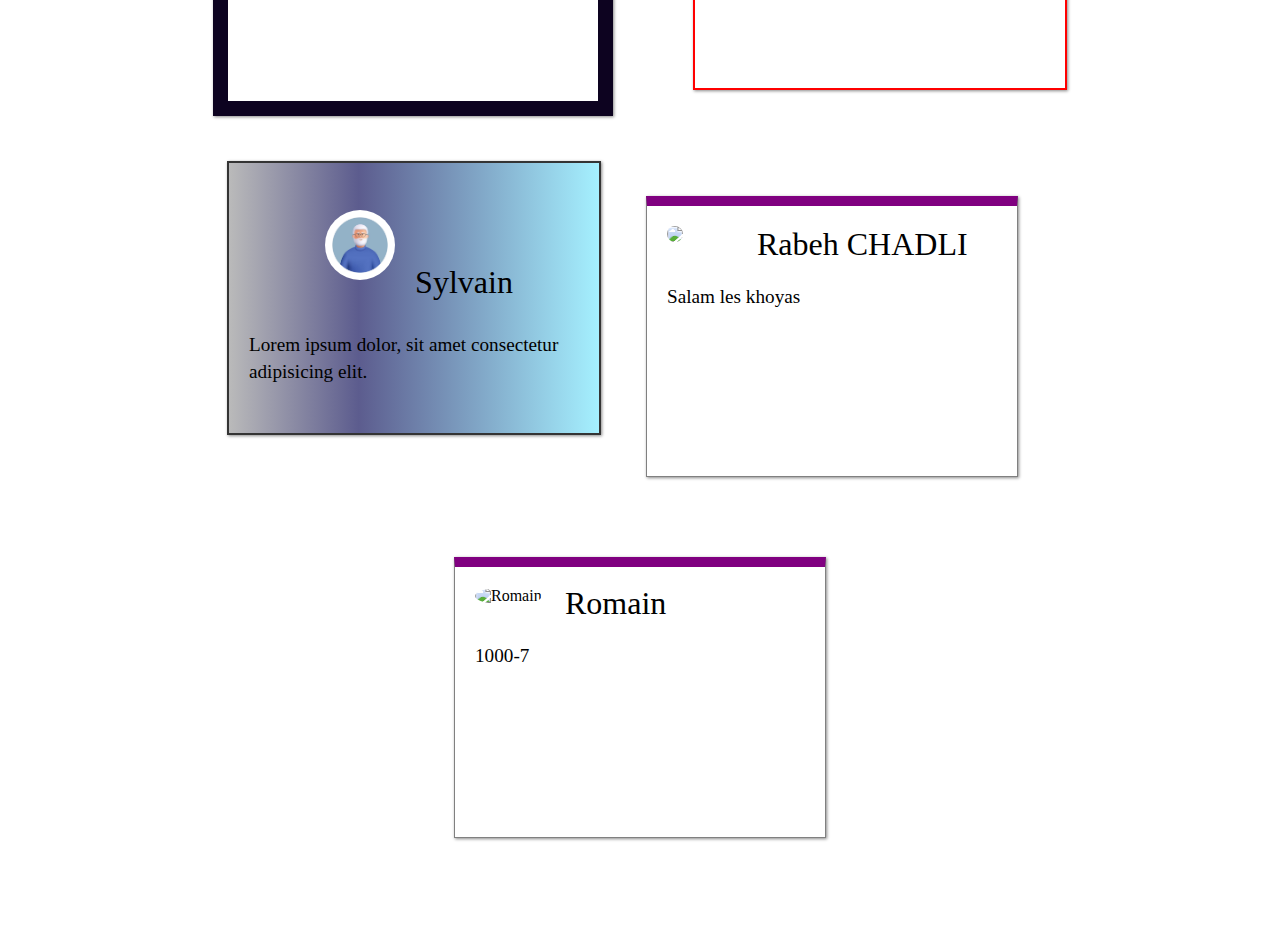
==== commit 8289ffba: "fix error" ====
--- a/index.html
+++ b/index.html
@@ -131,10 +131,6 @@
         </div>
 
         <!-- FIN CODE MATHIEU-->
-
-
-
-
         <!-- DEBUT CODE EVGENII -->
         <div id="evgenii" class="ecard">
             <div class="avatar">
@@ -145,18 +141,8 @@
         </div>
         <!-- FIN CODE EVGENII-->
 
-      <!-- DEBUT CODE Stephane  -->
-
-      <div id="Stephane" class="stephane-card">
-        <div class="stephane-avatar">
-            <img src="https://www.science-et-vie.com/wp-content/uploads/scienceetvie/2023/01/shutterstock_295846730-scaled.jpg" width="50" alt="galaxie" />
-        </div>
-        <h1 class="neon">Stephane</h1> 
-        <p class="neon">Dans l'univers !</p>
-    </div>
-
-    <!-- FIN CODE Stephane->
-    
+
+
         <!-- DEBUT CODE Xenophylius -->
         <div id="xenophylius" class="ecardXenophylius">
             <div class="avatarXenophylius">
@@ -228,6 +214,18 @@
                 <p>Salam les khoyas</p>
             </div>
         <!-- FIN CODE Rabeh-->
+
+
+        <!-- DEBUT CODE Romain-->
+        <div id="Romain" class="Romain-card card">
+            <div class="Romain-avatar">
+                <img src="https://assets.puzzlefactory.com/puzzle/190/627/original.jpg"
+                    alt="Romain" />
+            </div>
+            <h1>Romain</h1>
+            <p>1000-7</p>
+        </div> 
+        <!-- FIN CODE Romain-->
     </div>
     <footer class="footer">
         <img src="https://garage404.com/wp-content/uploads/2022/08/cropped-garage404.png" alt="">
